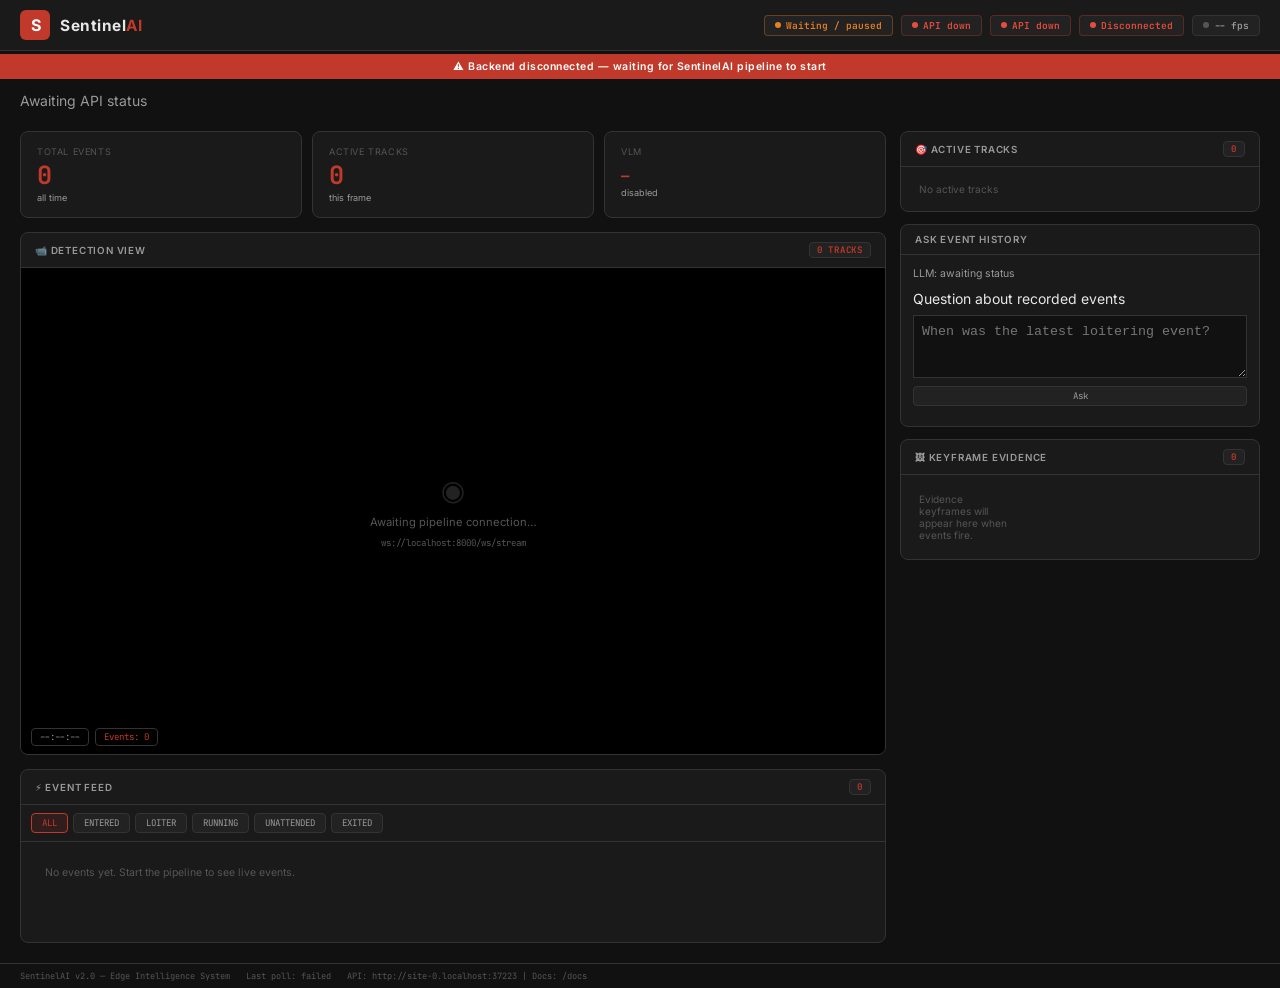
==== dashboard/index.html @ a68c654c "Prepare SentinelAI local AI demo and safe ESP32 diagnostics" ====
<!DOCTYPE html>
<html lang="en">
<head>
  <meta charset="UTF-8" />
  <meta name="viewport" content="width=device-width, initial-scale=1.0" />
  <title>SentinelAI</title>
  <link rel="preconnect" href="https://fonts.googleapis.com" />
  <link href="https://fonts.googleapis.com/css2?family=Inter:wght@300;400;500;600;700&family=JetBrains+Mono:wght@400;500&display=swap" rel="stylesheet" />
  <style>
    :root {
      --bg:       #111111;
      --bg2:      #1a1a1a;
      --bg3:      #222222;
      --bg4:      #2a2a2a;
      --border:   #333333;
      --red:      #c0392b;
      --red2:     #e74c3c;
      --green:    #27ae60;
      --orange:   #e67e22;
      --yellow:   #f39c12;
      --text:     #e8e8e8;
      --text2:    #999999;
      --text3:    #555555;
      --mono:     'JetBrains Mono', 'Courier New', monospace;
      --sans:     'Inter', system-ui, sans-serif;
    }
    *, *::before, *::after { box-sizing: border-box; margin: 0; padding: 0; }
    html, body { height: 100%; background: var(--bg); color: var(--text); font-family: var(--sans); font-size: 14px; }

    /* ── HEADER ── */
    header {
      background: var(--bg2);
      border-bottom: 1px solid var(--border);
      display: flex; align-items: center; gap: 16px;
      padding: 10px 20px;
      position: sticky; top: 0; z-index: 100;
    }
    .logo { display: flex; align-items: center; gap: 10px; }
    .logo-mark {
      width: 30px; height: 30px; border-radius: 6px;
      background: var(--red); display: flex; align-items: center; justify-content: center;
      font-size: 16px; font-weight: 700; color: #fff; letter-spacing: -1px;
    }
    .logo-text { font-weight: 700; font-size: 1.1rem; letter-spacing: 0.5px; }
    .logo-text span { color: var(--red); }
    .header-pills { display: flex; gap: 8px; margin-left: auto; }
    .pill {
      display: flex; align-items: center; gap: 5px;
      padding: 3px 10px; border-radius: 4px;
      font-size: 0.68rem; font-weight: 600; font-family: var(--mono);
      border: 1px solid var(--border); background: var(--bg3);
      color: var(--text2); transition: all 0.2s;
    }
    .pill .dot { width: 6px; height: 6px; border-radius: 50%; background: var(--text3); }
    .pill.ok   { border-color: #27ae6055; color: var(--green); }
    .pill.ok .dot { background: var(--green); box-shadow: 0 0 4px var(--green); animation: blink 2s infinite; }
    .pill.err  { border-color: #c0392b55; color: var(--red2); }
    .pill.err .dot { background: var(--red2); }
    .pill.warn { border-color: #e67e2255; color: var(--orange); }
    .pill.warn .dot { background: var(--orange); }
    @keyframes blink { 0%,100%{opacity:1} 50%{opacity:.3} }

    /* ── GRID ── */
    .grid {
      display: grid;
      grid-template-columns: 1fr 360px;
      grid-template-rows: auto 1fr;
      gap: 14px; padding: 14px 20px 20px;
      min-height: calc(100vh - 54px);
    }

    /* ── CARDS ── */
    .card {
      background: var(--bg2); border: 1px solid var(--border); border-radius: 8px; overflow: hidden;
    }
    .card-head {
      padding: 9px 14px; border-bottom: 1px solid var(--border);
      font-size: 0.7rem; font-weight: 600; text-transform: uppercase;
      letter-spacing: 0.8px; color: var(--text2);
      display: flex; align-items: center; gap: 8px;
    }
    .card-head .chip {
      margin-left: auto; background: var(--bg3); border: 1px solid var(--border);
      border-radius: 4px; padding: 1px 7px; font-size: 0.65rem;
      font-family: var(--mono); color: var(--red);
    }

    /* ── STATS ── */
    .stats { display: grid; grid-template-columns: repeat(3, 1fr); gap: 10px; }
    .stat {
      background: var(--bg2); border: 1px solid var(--border); border-radius: 8px;
      padding: 14px 16px;
    }
    .stat-label { font-size: 0.65rem; color: var(--text3); text-transform: uppercase; letter-spacing: 0.6px; margin-bottom: 6px; }
    .stat-val {
      font-size: 1.8rem; font-weight: 700; font-family: var(--mono);
      color: var(--red); line-height: 1;
    }
    .stat-sub { font-size: 0.65rem; color: var(--text2); margin-top: 4px; }

    /* ── FEED AREA (LEFT) ── */
    .feed-panel { grid-column: 1; grid-row: 1 / 3; display: flex; flex-direction: column; gap: 14px; }

    /* ── DETECTION CANVAS ── */
    .cam-card { flex-shrink: 0; }
    .cam-container {
      position: relative; background: #000; aspect-ratio: 16/9;
      display: flex; align-items: center; justify-content: center;
    }
    #overlay-canvas {
      position: absolute; inset: 0; width: 100%; height: 100%; pointer-events: none;
    }
    .cam-placeholder {
      display: flex; flex-direction: column; align-items: center; gap: 8px;
      color: var(--text3); font-size: 0.8rem;
    }
    .cam-placeholder .icon { font-size: 2rem; opacity: 0.4; }
    .cam-hud {
      position: absolute; bottom: 8px; left: 10px;
      display: flex; gap: 6px;
    }
    .hud-tag {
      background: rgba(0,0,0,0.75); border: 1px solid var(--border);
      border-radius: 4px; padding: 2px 8px;
      font-size: 0.65rem; font-family: var(--mono); color: var(--text2);
    }

    /* ── EVENT FEED ── */
    .event-panel { flex: 1; display: flex; flex-direction: column; min-height: 0; }
    .filter-bar {
      padding: 8px 10px; border-bottom: 1px solid var(--border);
      display: flex; gap: 5px; flex-wrap: wrap;
    }
    .fb { /* filter button */
      background: var(--bg3); border: 1px solid var(--border); border-radius: 4px;
      padding: 3px 10px; font-size: 0.65rem; font-family: var(--mono);
      color: var(--text2); cursor: pointer; transition: all 0.15s;
    }
    .fb:hover { border-color: var(--red); color: var(--text); }
    .fb.active { background: #c0392b22; border-color: var(--red); color: var(--red); }

    .event-list {
      flex: 1; overflow-y: auto; padding: 8px; display: flex; flex-direction: column; gap: 6px;
    }
    .event-list::-webkit-scrollbar { width: 4px; }
    .event-list::-webkit-scrollbar-thumb { background: var(--bg4); border-radius: 2px; }

    .ev {
      background: var(--bg3); border: 1px solid var(--border); border-radius: 6px;
      padding: 9px 12px;  cursor: default;
      transition: border-color .15s;
    }
    .ev:hover { border-color: #444; }
    @keyframes fadeIn { from{opacity:0;transform:translateY(-4px)} to{opacity:1;transform:none} }
    .ev-row1 { display: flex; align-items: center; gap: 8px; margin-bottom: 4px; }
    .ev-badge {
      font-size: 0.6rem; font-weight: 700; font-family: var(--mono);
      padding: 2px 7px; border-radius: 3px; white-space: nowrap; border: 1px solid transparent;
    }
    .b-PERSON_ENTERED  { background:#27ae6022; color:#2ecc71; border-color:#27ae6044; }
    .b-PERSON_EXITED   { background:#27ae6015; color:#2ecc71; border-color:#27ae6030; }
    .b-LOITERING       { background:#c0392b22; color:#e74c3c; border-color:#c0392b44; }
    .b-RUNNING         { background:#e67e2222; color:#f39c12; border-color:#e67e2244; }
    .b-UNATTENDED_OBJECT{background:#c0392b33; color:#e74c3c; border-color:#c0392b55; }
    .b-ZONE_CHANGED    { background:#f39c1222; color:#f39c12; border-color:#f39c1244; }
    .b-DEFAULT         { background:#33333333; color:#aaa; border-color:#444; }
    .ev-zone { font-size: 0.65rem; color: var(--text3); font-family: var(--mono); }
    .ev-time { margin-left: auto; font-size: 0.62rem; color: var(--text3); font-family: var(--mono); }
    .ev-desc { font-size: 0.72rem; color: var(--text2); line-height: 1.4; }
    .ev-vlm  { font-size: 0.62rem; font-family: var(--mono); margin-top: 3px; }
    .vlm-yes { color: var(--green); } .vlm-no { color: var(--red2); }
    .vlm-unk { color: var(--orange); } .vlm-pen { color: var(--text3); }

    /* ── RIGHT COLUMN ── */
    .right-col { grid-column: 2; display: flex; flex-direction: column; gap: 12px; }

    /* ── TRACKS ── */
    .track-list { padding: 6px 8px; max-height: 160px; overflow-y: auto; }
    .track-item {
      display: flex; align-items: center; gap: 8px;
      padding: 5px 6px; border-radius: 4px;
      font-size: 0.72rem; border: 1px solid transparent;
      transition: background .1s;
    }
    .track-item:hover { background: var(--bg3); }
    .track-dot { width: 7px; height: 7px; border-radius: 50%; flex-shrink: 0; }
    .tid { font-family: var(--mono); color: var(--red); font-size: 0.68rem; }
    .tclass { color: var(--text); }
    .tconf { font-size: 0.62rem; color: var(--text3); }
    .tzone { margin-left: auto; font-size: 0.62rem; color: var(--text3); font-family: var(--mono); }
    .no-tracks { padding: 10px; font-size: 0.72rem; color: var(--text3); }

    /* ── EVIDENCE ── */
    .ev-grid {
      display: grid; grid-template-columns: repeat(auto-fill, minmax(88px, 1fr));
      gap: 6px; padding: 8px; max-height: 180px; overflow-y: auto;
    }
    .ev-thumb {
      aspect-ratio: 16/9; border-radius: 5px; overflow: hidden;
      border: 1px solid var(--border); cursor: pointer; position: relative;
      transition: border-color .2s, transform .2s;
    }
    .ev-thumb:hover { border-color: var(--red); transform: scale(1.03); }
    .ev-thumb img { width: 100%; height: 100%; object-fit: cover; display: block; }
    .ev-thumb-label {
      position: absolute; bottom: 0; left: 0; right: 0;
      background: rgba(0,0,0,.8); font-size: 0.5rem; font-family: var(--mono);
      color: var(--text2); padding: 2px 4px; white-space: nowrap;
      overflow: hidden; text-overflow: ellipsis;
    }
    .no-evidence { padding: 10px; font-size: 0.72rem; color: var(--text3); }

    /* ── LIGHTBOX ── */
    .lightbox {
      display: none; position: fixed; inset: 0;
      background: rgba(0,0,0,.92); z-index: 1000;
      align-items: center; justify-content: center; flex-direction: column; gap: 10px;
    }
    .lightbox.open { display: flex; }
    .lightbox img { max-width: 90vw; max-height: 80vh; border-radius: 6px; border: 1px solid var(--border); }
    .lb-close { position: absolute; top: 16px; right: 20px; background: none; border: none; color: var(--text2); font-size: 1.5rem; cursor: pointer; }
    .lb-meta { font-size: 0.72rem; font-family: var(--mono); color: var(--text2); }

    /* ── FOOTER ── */
    footer {
      padding: 6px 20px; border-top: 1px solid var(--border);
      font-size: 0.62rem; color: var(--text3); font-family: var(--mono);
      display: flex; gap: 16px;
    }

    /* ── DISCONNECTED OVERLAY ── */
    .disconnected-banner {
      display: none; position: fixed; top: 54px; left: 0; right: 0; z-index: 50;
      background: #c0392b; color: #fff; text-align: center;
      padding: 6px; font-size: 0.75rem; font-weight: 600; letter-spacing: 0.5px;
    }
    .disconnected-banner.show { display: block; }

    @media (max-width: 900px) {
      .grid { grid-template-columns: 1fr; }
      .feed-panel, .right-col { grid-column: 1; }
    }
      #qa-answer { max-height:220px; overflow:auto; }
    #qa-sources { max-height:150px; overflow:auto; }
    .event-list { max-height:560px; overflow-y:auto; }
    #st-vlm-sub { overflow-wrap:anywhere; }
  </style>
</head>
<body>

<header>
  <div class="logo">
    <div class="logo-mark">S</div>
    <div class="logo-text">Sentinel<span>AI</span></div>
  </div>
  <div class="header-pills">
    <div class="pill" id="pill-cam"><div class="dot"></div>Camera</div>
    <div class="pill" id="pill-vlm"><div class="dot"></div>VLM</div>
    <div class="pill" id="pill-llm"><div class="dot"></div>LLM</div>
    <div class="pill" id="pill-ws"><div class="dot"></div>Stream</div>
    <div class="pill" id="pill-fps"><div class="dot"></div><span id="fps-val">--</span> fps</div>
  </div>
</header>
<div id="component-status" role="status" style="padding:8px 20px;color:var(--text2);white-space:pre-wrap">Awaiting status</div>
<div id="device-status" role="status" style="padding:8px 20px;color:var(--text2)">Awaiting API status</div>

<div class="disconnected-banner" id="dc-banner">⚠ Backend disconnected — waiting for SentinelAI pipeline to start</div>

<div class="grid">

  <!-- ── LEFT: feed panel ── -->
  <div class="feed-panel">

    <!-- Stats -->
    <div class="stats">
      <div class="stat">
        <div class="stat-label">Total Events</div>
        <div class="stat-val" id="st-total">0</div>
        <div class="stat-sub">all time</div>
      </div>
      <div class="stat">
        <div class="stat-label">Active Tracks</div>
        <div class="stat-val" id="st-tracks">0</div>
        <div class="stat-sub">this frame</div>
      </div>
      <div class="stat">
        <div class="stat-label">VLM</div>
        <div class="stat-val" id="st-vlm" style="font-size:1rem;padding-top:6px">—</div>
        <div class="stat-sub" id="st-vlm-sub">disabled</div>
      </div>
    </div>

    <!-- Detection overlay -->
    <div class="card cam-card">
      <div class="card-head">
        📹 Detection View
        <span class="chip" id="track-chip">0 tracks</span>
      </div>
      <div class="cam-container" id="cam-container">
        <img id="live-preview" alt="Latest annotated frame" style="position:absolute;inset:0;width:100%;height:100%;object-fit:contain" />
        <canvas id="overlay-canvas"></canvas>
        <div class="cam-placeholder" id="cam-placeholder">
          <div class="icon">◉</div>
          <div>Awaiting pipeline connection…</div>
          <div style="font-size:.65rem;font-family:var(--mono);color:var(--text3)">ws://localhost:8000/ws/stream</div>
        </div>
        <div class="cam-hud">
          <div class="hud-tag" id="hud-ts">--:--:--</div>
          <div class="hud-tag" id="hud-evt" style="color:var(--red)">Events: 0</div>
        </div>
      </div>
    </div>

    <!-- Event feed -->
    <div class="card event-panel">
      <div class="card-head">
        ⚡ Event Feed
        <span class="chip" id="ev-chip">0</span>
      </div>
      <div class="filter-bar" id="filter-bar">
        <button class="fb active" data-type="">ALL</button>
        <button class="fb" data-type="PERSON_ENTERED">ENTERED</button>
        <button class="fb" data-type="LOITERING">LOITER</button>
        <button class="fb" data-type="RUNNING">RUNNING</button>
        <button class="fb" data-type="UNATTENDED_OBJECT">UNATTENDED</button>
        <button class="fb" data-type="PERSON_EXITED">EXITED</button>
      </div>
      <div class="event-list" id="event-list">
        <div style="padding:16px;color:var(--text3);font-size:.75rem">No events yet. Start the pipeline to see live events.</div>
      </div>
    </div>

  </div><!-- /feed-panel -->

  <!-- ── RIGHT: tracks + evidence ── -->
  <div class="right-col">

    <!-- Active tracks -->
    <div class="card">
      <div class="card-head">
        🎯 Active Tracks
        <span class="chip" id="tracks-chip">0</span>
      </div>
      <div class="track-list" id="track-list">
        <div class="no-tracks">No active tracks</div>
      </div>
    </div>

    <div class="card">
      <div class="card-head">Ask event history</div>
      <div style="padding:12px">
        <div id="llm-detail" style="font-size:.75rem;color:var(--text2);overflow-wrap:anywhere">LLM: awaiting status</div>
        <form id="qa-form" style="display:grid;gap:8px;margin-top:10px">
          <label for="qa-question">Question about recorded events</label>
          <textarea id="qa-question" maxlength="2000" required rows="3" placeholder="When was the latest loitering event?" style="width:100%;background:var(--bg);color:var(--text);border:1px solid var(--border);padding:8px"></textarea>
          <button id="qa-submit" type="submit" class="fb">Ask</button>
        </form>
        <div id="qa-status" role="status" style="margin-top:8px;font-size:.75rem"></div>
        <div id="qa-answer" style="white-space:pre-wrap;overflow-wrap:anywhere;font-size:.8rem;line-height:1.6;margin-top:8px"></div>
        <ol id="qa-sources" style="padding-left:20px;font-size:.75rem;line-height:1.7"></ol>
      </div>
    </div>
    <!-- Evidence thumbnails -->
    <div class="card" style="flex:1">
      <div class="card-head">
        🖼 Keyframe Evidence
        <span class="chip" id="ev-count-chip">0</span>
      </div>
      <div class="ev-grid" id="ev-grid">
        <div class="no-evidence">Evidence keyframes will appear here when events fire.</div>
      </div>
    </div>

  </div><!-- /right-col -->

</div><!-- /grid -->

<footer>
  <span>SentinelAI v2.0 — Edge Intelligence System</span>
  <span id="footer-ts">Last poll: —</span>
  <span id="footer-api"></span>
</footer>

<!-- Lightbox -->
<div class="lightbox" id="lightbox">
  <button class="lb-close" onclick="closeLb()">✕</button>
  <img id="lb-img" src="" alt="Evidence" />
  <div class="lb-meta" id="lb-meta"></div>
</div>

<script>
// ── CONFIG ──
const API = location.origin + '/api';
const WS  = `${location.protocol === "https:" ? "wss" : "ws"}://${location.host}/ws/stream`;
const MAX_EVENTS   = 120;
const MAX_EVIDENCE = 24;

// ── STATE ──
let allEvents = [], evidenceItems = [], totalEvents = 0, activeFilter = '';
let ws, wsDelay = 1500;
let previewBusy = false, previewObjectURL = null, lastPreviewOK = 0;
document.getElementById('footer-api').textContent = 'API: ' + location.origin + ' | Docs: /docs';
function hidePreview(reason) {
  document.getElementById('live-preview').style.display = 'none';
  document.getElementById('cam-placeholder').style.display = 'flex';
  setPill('pill-cam','warn',reason);
}

// ── UTILS ──
function setPill(id, state, label) {
  const p = document.getElementById(id);
  if (!p) return;
  p.className = 'pill ' + state;
  const dot = p.querySelector('.dot');
  if (dot) dot.style.background = state==='ok' ? 'var(--green)' : state==='err' ? 'var(--red2)' : 'var(--orange)';
  const span = p.querySelector('span');
  if (span) { span.textContent = label; return; }
  p.innerHTML = `<div class="dot"></div>${label}`;
}

function fmtTime(iso) {
  try { return new Date(iso).toLocaleTimeString(); } catch { return '?'; }
}

function badgeClass(et) {
  const map = { PERSON_ENTERED:'b-PERSON_ENTERED', PERSON_EXITED:'b-PERSON_EXITED',
    LOITERING:'b-LOITERING', RUNNING:'b-RUNNING', UNATTENDED_OBJECT:'b-UNATTENDED_OBJECT',
    ZONE_CHANGED:'b-ZONE_CHANGED' };
  return map[et] || 'b-DEFAULT';
}

function renderVLM(ans, adapter, error, status) {
  if (error) return '<span class="vlm-unk">Visual check: ' + esc(status || 'error') + ' - ' + esc(error) + '</span>';
  if (!ans) return '<span class="vlm-pen">Visual check: ' + esc(status || 'not requested') + '</span>';
  return '<span class="vlm-unk">Presence hypothesis: ' + esc(ans) + ' (' + (adapter ? 'adapter' : 'base') + '); inconclusive, uncalibrated. Temporal event unchanged.</span>';
}

// ── WEBSOCKET ──
function connectWS() {
  setPill('pill-ws','warn','Connecting');
  ws = new WebSocket(WS);

  ws.onopen = () => {
    setPill('pill-ws','ok','Connected');
    wsDelay = 1500;
    document.getElementById('dc-banner').classList.remove('show');
    // Camera status follows API health.
  };

  ws.onmessage = e => {
    const msg = JSON.parse(e.data);
    if (msg.type === 'frame')      handleFrame(msg);
    else if (msg.type === 'vlm_result') handleVLMResult(msg);
  };

  ws.onclose = () => {
    setPill('pill-ws','err','Disconnected');
    document.getElementById('dc-banner').classList.add('show');
    hidePreview('Disconnected');
    setTimeout(connectWS, wsDelay);
    wsDelay = Math.min(wsDelay * 1.5, 15000);
  };
  ws.onerror = () => ws.close();
}

// ── FRAME HANDLER ──
function handleFrame(msg) {
  const { tracks, events, fps, timestamp } = msg;
  document.getElementById('fps-val').textContent = fps.toFixed(1);
  setPill('pill-fps','ok','');
  document.getElementById('fps-val').textContent = fps.toFixed(1);

  const ts = fmtTime(timestamp);
  document.getElementById('hud-ts').textContent = ts;
  document.getElementById('st-tracks').textContent = tracks.length;
  document.getElementById('track-chip').textContent = tracks.length + ' tracks';
  document.getElementById('tracks-chip').textContent = tracks.length;

  // Preview is annotated on the host using actual source dimensions.
  renderTracks(tracks);

  if (events.length > 0) {
    totalEvents += events.length;
    document.getElementById('hud-evt').textContent = 'Events: ' + totalEvents;
    document.getElementById('st-total').textContent = totalEvents;
    loadInitial();
  }
}

function handleVLMResult(msg) {
  document.querySelectorAll('[data-evid="' + msg.event_id + '"]').forEach(el => {
    const vlmEl = el.querySelector('.ev-vlm');
    if (vlmEl) vlmEl.innerHTML = renderVLM(msg.vlm_answer, msg.adapter_loaded);
  });
}

// ── EVENT FEED ──
function pushEvent(ev, timestamp) {
  allEvents.unshift({ ...ev, timestamp });
  if (allEvents.length > MAX_EVENTS) allEvents.pop();
  renderEvents();
  document.getElementById('ev-chip').textContent = allEvents.length;
  if (ev.evidence_path) pushEvidence(ev.evidence_path, ev.event_type, timestamp);
}

function esc(value) { const el = document.createElement('span'); el.textContent = String(value ?? ""); return el.innerHTML; }

function renderEvents() {
  const list = document.getElementById('event-list');
  const items = activeFilter ? allEvents.filter(e => e.event_type === activeFilter) : allEvents;
  if (items.length === 0) {
    list.innerHTML = '<div style="padding:16px;color:var(--text3);font-size:.75rem">No events match this filter.</div>';
    return;
  }
  list.innerHTML = items.slice(0, 60).map(ev => {
    const ts = fmtTime(ev.timestamp);
    return `<div class="ev" data-evid="${ev.id||''}">
      <div class="ev-row1">
        <span class="ev-badge ${badgeClass(ev.event_type)}">${ev.event_type.replace(/_/g,' ')}</span>
        ${ev.zone ? `<span class="ev-zone">◉ ${esc(ev.zone)}</span>` : ''}
        <span class="ev-time">${ts}</span>
      </div>
      <div class="ev-desc">Track #${ev.track_id} | ${esc(ev.description)}</div>
      <div class="ev-vlm">${renderVLM(ev.vlm_answer, ev.vlm_adapter, ev.vlm_error, ev.vlm_status)}</div>
      ${ev.evidence_path ? '<button class="fb verify-event" data-id="' + ev.id + '">Check saved keyframe</button>' : ''}
      ${ev.vlm_prompt ? '<details style="font-size:.7rem;color:var(--text2)"><summary>Visual model details</summary><div>' + esc(ev.vlm_model_id) + '<br>Prompt: ' + esc(ev.vlm_prompt) + '<br>Output: ' + esc(ev.vlm_raw_text || '') + '<br>Updated: ' + esc(ev.vlm_checked_at) + '</div></details>' : ''}
    </div>`;
  }).join('');
}

// Filter buttons
document.getElementById('filter-bar').addEventListener('click', e => {
  const btn = e.target.closest('.fb');
  if (!btn) return;
  document.querySelectorAll('.fb').forEach(b => b.classList.remove('active'));
  btn.classList.add('active');
  activeFilter = btn.dataset.type;
  renderEvents();
});

// ── TRACKS ──
function renderTracks(tracks) {
  const el = document.getElementById('track-list');
  if (!tracks || tracks.length === 0) {
    el.innerHTML = '<div class="no-tracks">No active tracks</div>';
    return;
  }
  el.innerHTML = tracks.map(t => `
    <div class="track-item">
      <div class="track-dot" style="background:var(--red)"></div>
      <span class="tid">#${t.track_id}</span>
      <span class="tclass">${t.class_name}</span>
      <span class="tconf">${(t.confidence*100).toFixed(0)}%</span>
      <span class="tzone">${t.zone||'–'}</span>
    </div>`).join('');
}

// ── OVERLAY CANVAS ──
const overlayCanvas = document.getElementById('overlay-canvas');
const octx = overlayCanvas.getContext('2d');

function drawOverlay(tracks) {
  const cont = document.getElementById('cam-container');
  const W = cont.clientWidth, H = cont.clientHeight;
  overlayCanvas.width = W; overlayCanvas.height = H;
  octx.clearRect(0, 0, W, H);

  if (!tracks || tracks.length === 0) return;

  // Scale from assumed 1280×720 source
  const sx = W / 1280, sy = H / 720;

  tracks.forEach(t => {
    const [x1, y1, x2, y2] = t.box || [0,0,0,0];
    const col = '#c0392b';
    octx.strokeStyle = col;
    octx.lineWidth = 1.5;
    octx.strokeRect(x1*sx, y1*sy, (x2-x1)*sx, (y2-y1)*sy);
    const label = `${t.class_name} #${t.track_id}`;
    octx.font = '11px JetBrains Mono, monospace';
    const tw = octx.measureText(label).width;
    octx.fillStyle = 'rgba(192,57,43,0.85)';
    octx.fillRect(x1*sx, y1*sy - 17, tw + 8, 17);
    octx.fillStyle = '#fff';
    octx.fillText(label, x1*sx + 4, y1*sy - 3);
  });
}

// ── EVIDENCE ──
function pushEvidence(path, evType, ts) {
  evidenceItems.unshift({ path, evType, ts });
  if (evidenceItems.length > MAX_EVIDENCE) evidenceItems.pop();
  renderEvidence();
}

function renderEvidence() {
  const grid = document.getElementById('ev-grid');
  document.getElementById('ev-count-chip').textContent = evidenceItems.length;
  if (evidenceItems.length === 0) {
    grid.innerHTML = '<div class="no-evidence">Evidence keyframes will appear here when events fire.</div>';
    return;
  }
  grid.innerHTML = evidenceItems.map(item => {
    const fname = item.path.split(/[\\/]/).pop();
    const url = `/evidence/${fname}`;
    const ts = fmtTime(item.ts);
    return `<div class="ev-thumb" onclick="openLb('${url}','${item.evType} @ ${ts}')">
      <img src="${url}" alt="" onerror="this.parentElement.style.display='none'" />
      <div class="ev-thumb-label">${item.evType.replace(/_/g,' ')}</div>
    </div>`;
  }).join('');
}

// Lightbox
function openLb(url, meta) {
  document.getElementById('lb-img').src = url;
  document.getElementById('lb-meta').textContent = meta;
  document.getElementById('lightbox').classList.add('open');
}
function closeLb() { document.getElementById('lightbox').classList.remove('open'); }
document.getElementById('lightbox').addEventListener('click', e => {
  if (e.target === e.currentTarget) closeLb();
});

// ── HEALTH POLLING ──
async function pollHealth() {
  try {
    const r = await fetch(`${API}/health`);
    if (!r.ok) throw new Error('non-200');
    const d = await r.json();
    if (!d.frames_arriving) hidePreview(d.preview_status === 'stale' ? 'Paused / stale' : d.camera_status || 'Waiting for frames');
    document.getElementById('fps-val').textContent = Number(d.fps || 0).toFixed(1);
    document.getElementById('st-tracks').textContent = d.track_count || 0;
    document.getElementById('device-status').textContent = 'Pipeline: ' + (d.pipeline_status || 'API only') + ' | YOLO: ' + (d.model_loaded ? 'loaded' : 'off') + ' | ESP32: ' + (d.esp32_status || 'disabled') + (d.esp32_port ? ' (' + d.esp32_port + ')' : '');
    const models = d.models || {};
    const vm = models.vlm || {state:'disabled'}, lm = models.llm || {state:'disabled'};
    const tone = state => state === 'ready' ? 'ok' : state === 'error' ? 'err' : 'warn';
    setPill('pill-vlm', tone(vm.state), 'VLM: ' + vm.state);
    setPill('pill-llm', tone(lm.state), 'LLM: ' + lm.state);
    document.getElementById('st-vlm').textContent = vm.state;
    document.getElementById('st-vlm-sub').textContent = vm.error || vm.adapter_warning || (vm.adapter_loaded ? 'adapter loaded; experimental' : vm.model_id || 'disabled') + ' | completed: ' + (vm.inference_count || 0);
    document.getElementById('llm-detail').textContent = 'LLM: ' + lm.state + ' | ' + (lm.model_id || 'not configured') + (lm.error ? ' | ' + lm.error : '') + (lm.busy ? ' | generating' : '') + ' | completed: ' + (lm.inference_count || 0);
    document.getElementById('component-status').textContent = 'Camera: ' + d.camera_status + ' | YOLO: ' + d.yolo_status + ' | Tracker: ' + d.tracker_status + ' | Events: ' + d.event_engine_status + ' | SQLite: ' + d.database_status + (d.last_error ? ' | Error: ' + d.last_error : '');
    document.getElementById('device-status').textContent = 'Source: ' + (d.source_kind || 'API/history only') + ' ' + (d.source || '') + ' | ESP32 DevKit telemetry: ' + (d.esp32_status || 'disabled') + (d.esp32_port ? ' (' + d.esp32_port + ')' : '') + ' | ESP32 camera frames: ' + (d.esp32_camera_verified ? 'verified' : 'not verified');
    if (d.event_count !== undefined)
      document.getElementById('st-total').textContent = d.event_count;
    document.getElementById('footer-ts').textContent = 'Last poll: ' + new Date().toLocaleTimeString();
  } catch {
    hidePreview('API unavailable');
    setPill('pill-vlm','err','API down');
    setPill('pill-llm','err','API down');
    document.getElementById('footer-ts').textContent = 'Last poll: failed';
  }
}

async function loadInitial() {
  try {
    const r = await fetch(`${API}/events?limit=30`);
    if (!r.ok) throw new Error("Events API: " + r.status);
    const data = await r.json();
    allEvents = [];
    evidenceItems = [];
    data.events.forEach(ev => {
      allEvents.push(ev);
      if (ev.evidence_path) pushEvidence(ev.evidence_path, ev.event_type, ev.timestamp);
    });
    totalEvents = data.events.length;
    document.getElementById('st-total').textContent = totalEvents;
    document.getElementById('ev-chip').textContent = allEvents.length;
    renderEvents();
  } catch (error) { document.getElementById("footer-ts").textContent = error.message; }

  try {
    const r = await fetch(`${API}/stats`);
    if (r.ok) {
      const d = await r.json();
      document.getElementById('st-total').textContent = d.total || 0;
    }
  } catch {}
}

// ── INIT ──
document.getElementById('qa-form').addEventListener('submit', async event => {
  event.preventDefault();
  const button = document.getElementById('qa-submit'), status = document.getElementById('qa-status');
  button.disabled = true; status.textContent = 'Retrieving evidence and generating locally...';
  document.getElementById('qa-answer').textContent = '';
  document.getElementById('qa-sources').replaceChildren();
  const controller = new AbortController(), timer = setTimeout(() => controller.abort(), 60000);
  try {
    const response = await fetch(API + '/llm/query', {method:'POST',headers:{'Content-Type':'application/json'},
      body:JSON.stringify({question:document.getElementById('qa-question').value,limit:20}),signal:controller.signal});
    const data = await response.json();
    if (!response.ok) throw new Error(typeof data.detail === 'string' ? data.detail : 'Question failed: HTTP ' + response.status);
    status.textContent = 'LLM: ' + data.llm_status + ' | ' + data.generation_status + ' | Answer: recorded facts' + (data.notice ? ' | ' + data.notice : '') + (data.error ? ' | ' + data.error : '');
    document.getElementById('qa-answer').textContent = data.answer;
    for (const source of data.sources || []) {
      const li = document.createElement('li'), link = document.createElement('a');
      link.textContent = 'Event #' + source.id + ': ' + source.event_type + ' - ' + source.timestamp;
      link.href = API + '/events/' + source.id; link.target = '_blank'; link.rel = 'noopener'; link.style.color = 'var(--text)';li.append(link);
      if (source.evidence_url) {
        const image = document.createElement('a');image.textContent = ' | Evidence';image.href = source.evidence_url;
        image.target = '_blank';image.rel = 'noopener';image.style.color = 'var(--red2)';li.append(image);
      }
      document.getElementById('qa-sources').append(li);
    }
  } catch (error) {status.textContent = error.name === 'AbortError' ? 'Local question timed out. Perception continues.' : error.message;}
  finally {clearTimeout(timer);button.disabled = false;pollHealth();}
});
document.getElementById('event-list').addEventListener('click', async event => {
  const button = event.target.closest('.verify-event');if (!button) return;
  button.disabled = true;
  try {
    const response = await fetch(API + '/events/' + button.dataset.id + '/verify',{method:'POST'});
    const data = await response.json();if (!response.ok) throw new Error(data.detail || 'Verification request failed');
    button.textContent = data.verification_status;loadInitial();
  } catch (error) {button.textContent = error.message;button.disabled = false;}
});
async function refreshPreview() {
  if (previewBusy) return;
  previewBusy = true;
  const controller = new AbortController(), timer = setTimeout(() => controller.abort(), 4000);
  try {
    const response = await fetch(API + '/frame.jpg?t=' + Date.now(), {cache:'no-store',signal:controller.signal});
    if (!response.ok) throw new Error('Preview unavailable: HTTP ' + response.status);
    const blob = await response.blob();
    const nextURL = URL.createObjectURL(blob), img = document.getElementById('live-preview');
    try {
      await new Promise((resolve,reject) => { img.onload = resolve;img.onerror = reject;img.src = nextURL; });
    } catch (error) { URL.revokeObjectURL(nextURL);throw error; }
    if (previewObjectURL) URL.revokeObjectURL(previewObjectURL);
    previewObjectURL = nextURL;lastPreviewOK = Date.now();
    img.style.display = 'block';document.getElementById('cam-placeholder').style.display = 'none';
    setPill('pill-cam','ok','Frames arriving');
  } catch { hidePreview('Waiting / paused'); }
  finally { clearTimeout(timer);previewBusy = false; }
}
setInterval(refreshPreview, 500);
setInterval(() => { if (Date.now() - lastPreviewOK > 5000) hidePreview('Paused / stale'); }, 1000);
refreshPreview();
connectWS();
pollHealth();
loadInitial();
setInterval(pollHealth, 3000);
setInterval(loadInitial, 3000);
</script>
</body>
</html>
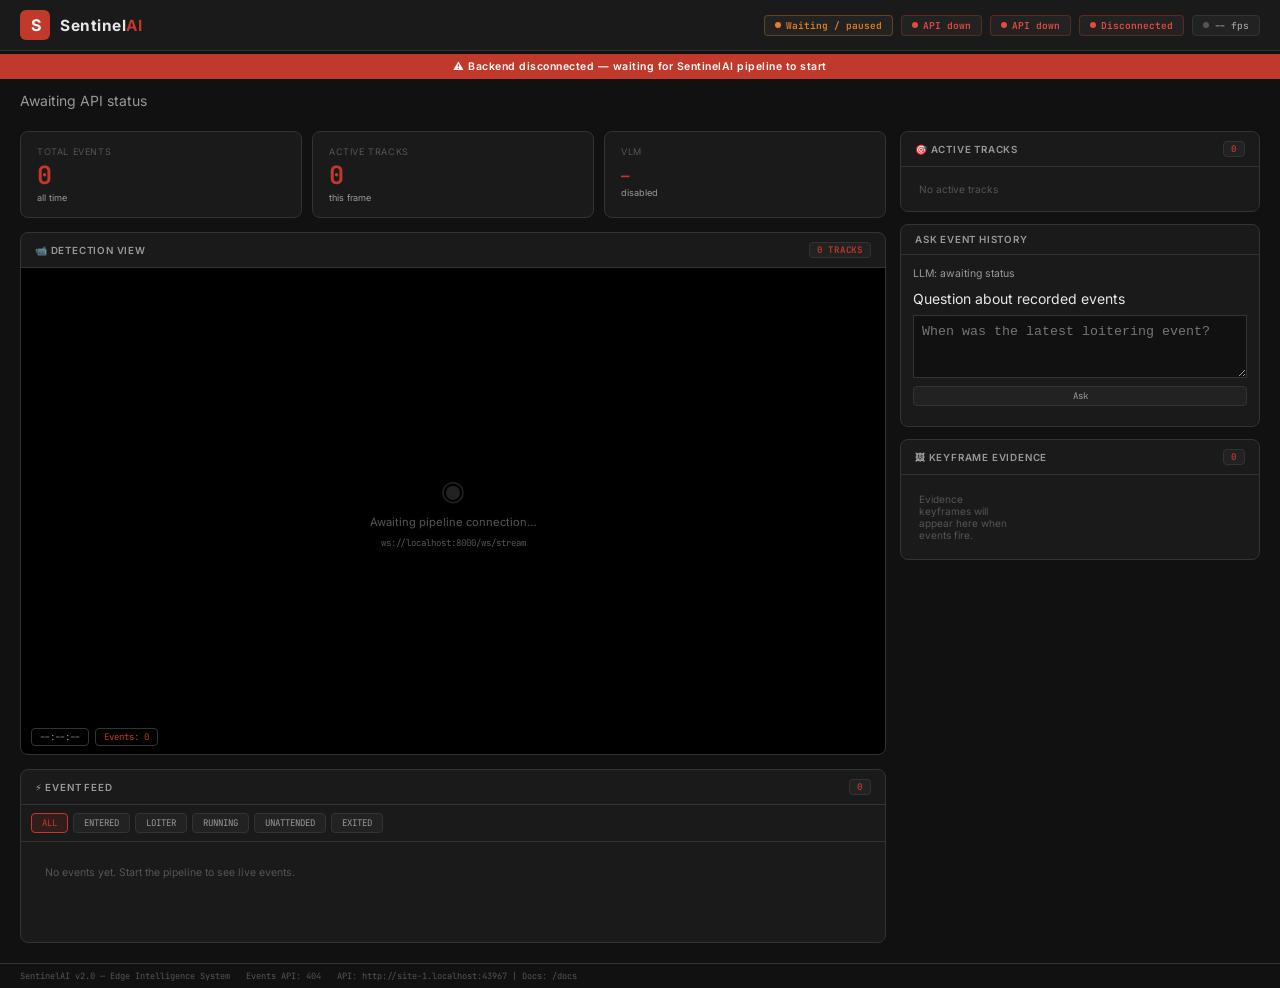
==== commit b08191bc: "Improve SentinelAI pipeline and finalize webcam demo" ====
--- a/dashboard/index.html
+++ b/dashboard/index.html
@@ -521,7 +521,8 @@
         <span class="ev-time">${ts}</span>
       </div>
       <div class="ev-desc">Track #${ev.track_id} | ${esc(ev.description)}</div>
-      <div class="ev-vlm">${renderVLM(ev.vlm_answer, ev.vlm_adapter, ev.vlm_error, ev.vlm_status)}</div>
+      ${ev.source_metadata ? '<div class="ev-vlm">Source: ' + esc(ev.source_metadata.source_label || ev.source_metadata.source_kind) + ' | received: ' + esc(ev.source_metadata.received_at || '') + '</div>' : ''}
+      <div class="ev-vlm">${ev.vlm_task === '<DETAILED_CAPTION>' && !ev.vlm_error ? 'Visual observation (unverified): ' + esc(ev.vlm_raw_text || 'No readable observation') : renderVLM(ev.vlm_answer, ev.vlm_adapter, ev.vlm_error, ev.vlm_status)}</div>
       ${ev.evidence_path ? '<button class="fb verify-event" data-id="' + ev.id + '">Check saved keyframe</button>' : ''}
       ${ev.vlm_prompt ? '<details style="font-size:.7rem;color:var(--text2)"><summary>Visual model details</summary><div>' + esc(ev.vlm_model_id) + '<br>Prompt: ' + esc(ev.vlm_prompt) + '<br>Output: ' + esc(ev.vlm_raw_text || '') + '<br>Updated: ' + esc(ev.vlm_checked_at) + '</div></details>' : ''}
     </div>`;
@@ -641,7 +642,9 @@
     document.getElementById('st-vlm-sub').textContent = vm.error || vm.adapter_warning || (vm.adapter_loaded ? 'adapter loaded; experimental' : vm.model_id || 'disabled') + ' | completed: ' + (vm.inference_count || 0);
     document.getElementById('llm-detail').textContent = 'LLM: ' + lm.state + ' | ' + (lm.model_id || 'not configured') + (lm.error ? ' | ' + lm.error : '') + (lm.busy ? ' | generating' : '') + ' | completed: ' + (lm.inference_count || 0);
     document.getElementById('component-status').textContent = 'Camera: ' + d.camera_status + ' | YOLO: ' + d.yolo_status + ' | Tracker: ' + d.tracker_status + ' | Events: ' + d.event_engine_status + ' | SQLite: ' + d.database_status + (d.last_error ? ' | Error: ' + d.last_error : '');
-    document.getElementById('device-status').textContent = 'Source: ' + (d.source_kind || 'API/history only') + ' ' + (d.source || '') + ' | ESP32 DevKit telemetry: ' + (d.esp32_status || 'disabled') + (d.esp32_port ? ' (' + d.esp32_port + ')' : '') + ' | ESP32 camera frames: ' + (d.esp32_camera_verified ? 'verified' : 'not verified');
+    document.getElementById('device-status').textContent = 'Source: ' + (d.source_label || d.source_kind || 'API/history only') + ' ' + (d.source || '') + ' | ESP32 DevKit telemetry: ' + (d.esp32_status || 'disabled') + (d.esp32_port ? ' (' + d.esp32_port + ')' : '') + ' | ESP32 camera frames: ' + (d.esp32_camera_verified ? 'verified' : 'not verified');
+    const ct = d.camera_transport;
+    if (ct) document.getElementById('device-status').textContent += ' | Transport: ' + ct.state + ' | RX FPS: ' + Number(ct.observed_transport_fps || 0).toFixed(2) + ' | Dropped: ' + ct.dropped_frames + ' | Frame age: ' + (ct.frame_age_s == null ? 'none' : Number(ct.frame_age_s).toFixed(1) + 's') + ' | Decoded FPS: ' + Number(ct.observed_decoded_fps || 0).toFixed(2) + ' | Evidence: ' + (ct.evidence_source || 'not tested') + ' | Last frame: ' + (ct.last_frame_at || 'none') + (ct.last_error ? ' | ' + ct.last_error : '');
     if (d.event_count !== undefined)
       document.getElementById('st-total').textContent = d.event_count;
     document.getElementById('footer-ts').textContent = 'Last poll: ' + new Date().toLocaleTimeString();
@@ -745,4 +748,4 @@
 setInterval(loadInitial, 3000);
 </script>
 </body>
-</html>+</html>
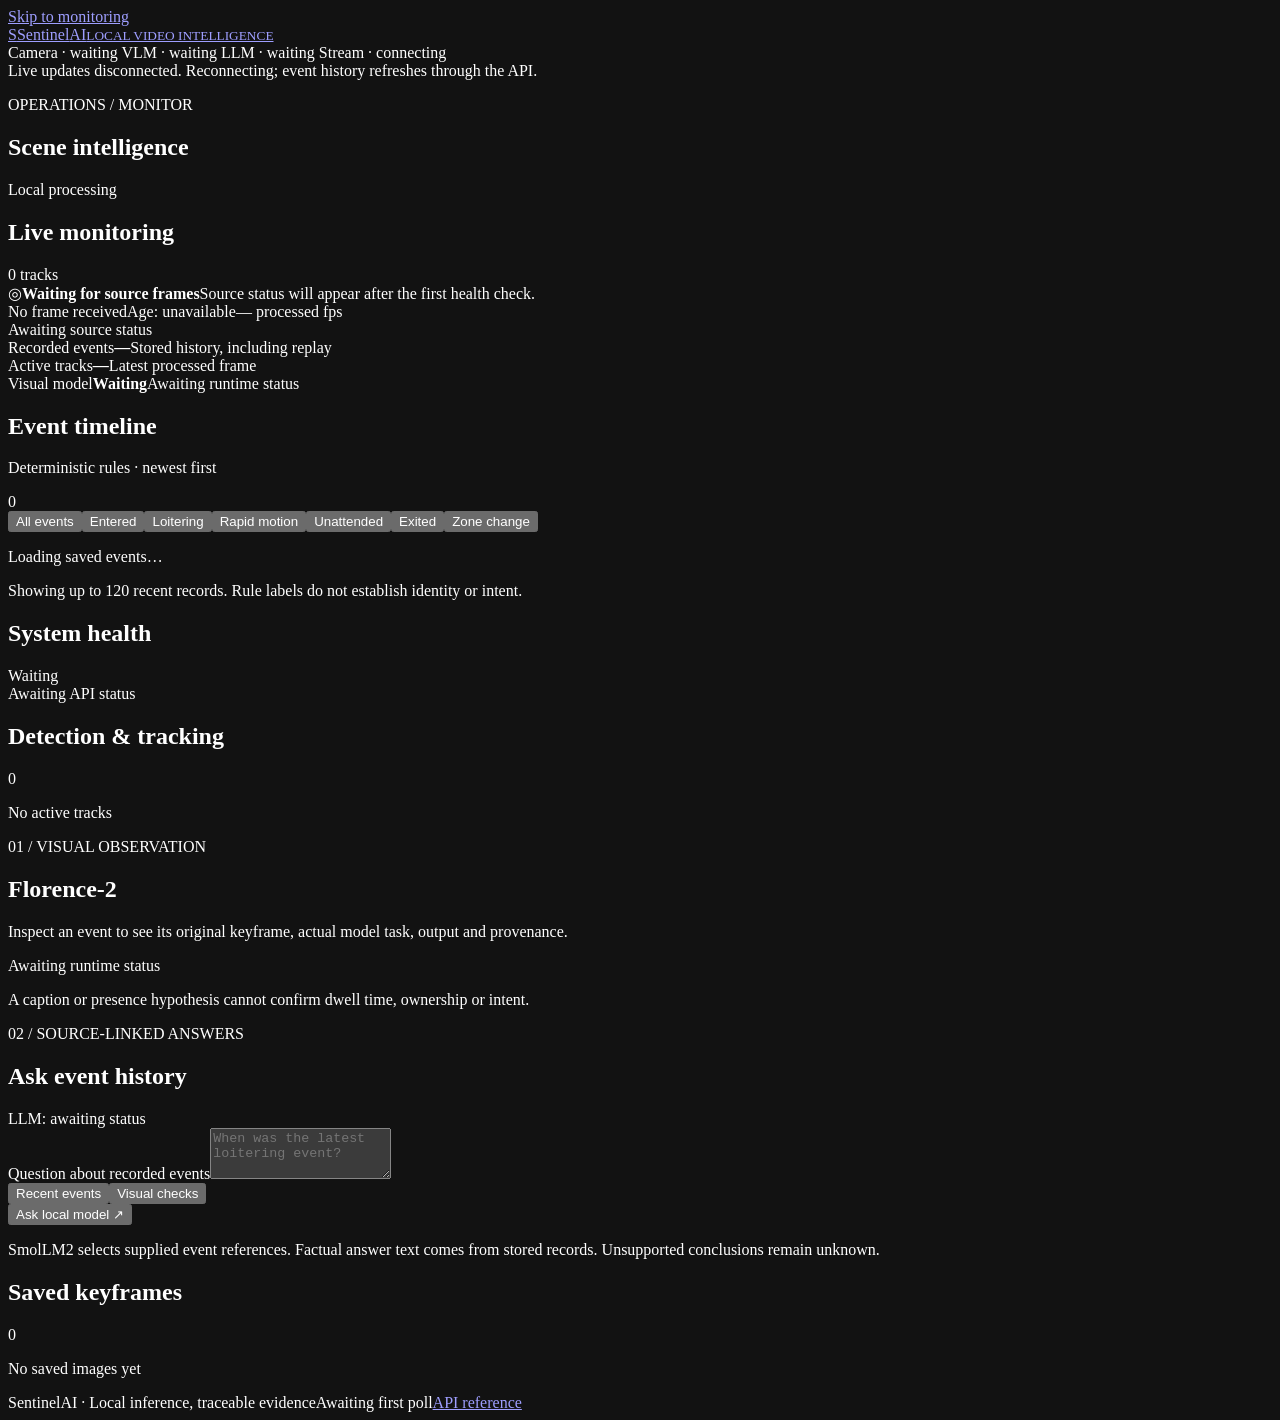
==== commit 13da490b: "feat: polish SentinelAI for GitHub release" ====
--- a/dashboard/index.html
+++ b/dashboard/index.html
@@ -1,751 +1,65 @@
-<!DOCTYPE html>
+﻿<!DOCTYPE html>
 <html lang="en">
 <head>
-  <meta charset="UTF-8" />
-  <meta name="viewport" content="width=device-width, initial-scale=1.0" />
-  <title>SentinelAI</title>
-  <link rel="preconnect" href="https://fonts.googleapis.com" />
-  <link href="https://fonts.googleapis.com/css2?family=Inter:wght@300;400;500;600;700&family=JetBrains+Mono:wght@400;500&display=swap" rel="stylesheet" />
-  <style>
-    :root {
-      --bg:       #111111;
-      --bg2:      #1a1a1a;
-      --bg3:      #222222;
-      --bg4:      #2a2a2a;
-      --border:   #333333;
-      --red:      #c0392b;
-      --red2:     #e74c3c;
-      --green:    #27ae60;
-      --orange:   #e67e22;
-      --yellow:   #f39c12;
-      --text:     #e8e8e8;
-      --text2:    #999999;
-      --text3:    #555555;
-      --mono:     'JetBrains Mono', 'Courier New', monospace;
-      --sans:     'Inter', system-ui, sans-serif;
-    }
-    *, *::before, *::after { box-sizing: border-box; margin: 0; padding: 0; }
-    html, body { height: 100%; background: var(--bg); color: var(--text); font-family: var(--sans); font-size: 14px; }
-
-    /* ── HEADER ── */
-    header {
-      background: var(--bg2);
-      border-bottom: 1px solid var(--border);
-      display: flex; align-items: center; gap: 16px;
-      padding: 10px 20px;
-      position: sticky; top: 0; z-index: 100;
-    }
-    .logo { display: flex; align-items: center; gap: 10px; }
-    .logo-mark {
-      width: 30px; height: 30px; border-radius: 6px;
-      background: var(--red); display: flex; align-items: center; justify-content: center;
-      font-size: 16px; font-weight: 700; color: #fff; letter-spacing: -1px;
-    }
-    .logo-text { font-weight: 700; font-size: 1.1rem; letter-spacing: 0.5px; }
-    .logo-text span { color: var(--red); }
-    .header-pills { display: flex; gap: 8px; margin-left: auto; }
-    .pill {
-      display: flex; align-items: center; gap: 5px;
-      padding: 3px 10px; border-radius: 4px;
-      font-size: 0.68rem; font-weight: 600; font-family: var(--mono);
-      border: 1px solid var(--border); background: var(--bg3);
-      color: var(--text2); transition: all 0.2s;
-    }
-    .pill .dot { width: 6px; height: 6px; border-radius: 50%; background: var(--text3); }
-    .pill.ok   { border-color: #27ae6055; color: var(--green); }
-    .pill.ok .dot { background: var(--green); box-shadow: 0 0 4px var(--green); animation: blink 2s infinite; }
-    .pill.err  { border-color: #c0392b55; color: var(--red2); }
-    .pill.err .dot { background: var(--red2); }
-    .pill.warn { border-color: #e67e2255; color: var(--orange); }
-    .pill.warn .dot { background: var(--orange); }
-    @keyframes blink { 0%,100%{opacity:1} 50%{opacity:.3} }
-
-    /* ── GRID ── */
-    .grid {
-      display: grid;
-      grid-template-columns: 1fr 360px;
-      grid-template-rows: auto 1fr;
-      gap: 14px; padding: 14px 20px 20px;
-      min-height: calc(100vh - 54px);
-    }
-
-    /* ── CARDS ── */
-    .card {
-      background: var(--bg2); border: 1px solid var(--border); border-radius: 8px; overflow: hidden;
-    }
-    .card-head {
-      padding: 9px 14px; border-bottom: 1px solid var(--border);
-      font-size: 0.7rem; font-weight: 600; text-transform: uppercase;
-      letter-spacing: 0.8px; color: var(--text2);
-      display: flex; align-items: center; gap: 8px;
-    }
-    .card-head .chip {
-      margin-left: auto; background: var(--bg3); border: 1px solid var(--border);
-      border-radius: 4px; padding: 1px 7px; font-size: 0.65rem;
-      font-family: var(--mono); color: var(--red);
-    }
-
-    /* ── STATS ── */
-    .stats { display: grid; grid-template-columns: repeat(3, 1fr); gap: 10px; }
-    .stat {
-      background: var(--bg2); border: 1px solid var(--border); border-radius: 8px;
-      padding: 14px 16px;
-    }
-    .stat-label { font-size: 0.65rem; color: var(--text3); text-transform: uppercase; letter-spacing: 0.6px; margin-bottom: 6px; }
-    .stat-val {
-      font-size: 1.8rem; font-weight: 700; font-family: var(--mono);
-      color: var(--red); line-height: 1;
-    }
-    .stat-sub { font-size: 0.65rem; color: var(--text2); margin-top: 4px; }
-
-    /* ── FEED AREA (LEFT) ── */
-    .feed-panel { grid-column: 1; grid-row: 1 / 3; display: flex; flex-direction: column; gap: 14px; }
-
-    /* ── DETECTION CANVAS ── */
-    .cam-card { flex-shrink: 0; }
-    .cam-container {
-      position: relative; background: #000; aspect-ratio: 16/9;
-      display: flex; align-items: center; justify-content: center;
-    }
-    #overlay-canvas {
-      position: absolute; inset: 0; width: 100%; height: 100%; pointer-events: none;
-    }
-    .cam-placeholder {
-      display: flex; flex-direction: column; align-items: center; gap: 8px;
-      color: var(--text3); font-size: 0.8rem;
-    }
-    .cam-placeholder .icon { font-size: 2rem; opacity: 0.4; }
-    .cam-hud {
-      position: absolute; bottom: 8px; left: 10px;
-      display: flex; gap: 6px;
-    }
-    .hud-tag {
-      background: rgba(0,0,0,0.75); border: 1px solid var(--border);
-      border-radius: 4px; padding: 2px 8px;
-      font-size: 0.65rem; font-family: var(--mono); color: var(--text2);
-    }
-
-    /* ── EVENT FEED ── */
-    .event-panel { flex: 1; display: flex; flex-direction: column; min-height: 0; }
-    .filter-bar {
-      padding: 8px 10px; border-bottom: 1px solid var(--border);
-      display: flex; gap: 5px; flex-wrap: wrap;
-    }
-    .fb { /* filter button */
-      background: var(--bg3); border: 1px solid var(--border); border-radius: 4px;
-      padding: 3px 10px; font-size: 0.65rem; font-family: var(--mono);
-      color: var(--text2); cursor: pointer; transition: all 0.15s;
-    }
-    .fb:hover { border-color: var(--red); color: var(--text); }
-    .fb.active { background: #c0392b22; border-color: var(--red); color: var(--red); }
-
-    .event-list {
-      flex: 1; overflow-y: auto; padding: 8px; display: flex; flex-direction: column; gap: 6px;
-    }
-    .event-list::-webkit-scrollbar { width: 4px; }
-    .event-list::-webkit-scrollbar-thumb { background: var(--bg4); border-radius: 2px; }
-
-    .ev {
-      background: var(--bg3); border: 1px solid var(--border); border-radius: 6px;
-      padding: 9px 12px;  cursor: default;
-      transition: border-color .15s;
-    }
-    .ev:hover { border-color: #444; }
-    @keyframes fadeIn { from{opacity:0;transform:translateY(-4px)} to{opacity:1;transform:none} }
-    .ev-row1 { display: flex; align-items: center; gap: 8px; margin-bottom: 4px; }
-    .ev-badge {
-      font-size: 0.6rem; font-weight: 700; font-family: var(--mono);
-      padding: 2px 7px; border-radius: 3px; white-space: nowrap; border: 1px solid transparent;
-    }
-    .b-PERSON_ENTERED  { background:#27ae6022; color:#2ecc71; border-color:#27ae6044; }
-    .b-PERSON_EXITED   { background:#27ae6015; color:#2ecc71; border-color:#27ae6030; }
-    .b-LOITERING       { background:#c0392b22; color:#e74c3c; border-color:#c0392b44; }
-    .b-RUNNING         { background:#e67e2222; color:#f39c12; border-color:#e67e2244; }
-    .b-UNATTENDED_OBJECT{background:#c0392b33; color:#e74c3c; border-color:#c0392b55; }
-    .b-ZONE_CHANGED    { background:#f39c1222; color:#f39c12; border-color:#f39c1244; }
-    .b-DEFAULT         { background:#33333333; color:#aaa; border-color:#444; }
-    .ev-zone { font-size: 0.65rem; color: var(--text3); font-family: var(--mono); }
-    .ev-time { margin-left: auto; font-size: 0.62rem; color: var(--text3); font-family: var(--mono); }
-    .ev-desc { font-size: 0.72rem; color: var(--text2); line-height: 1.4; }
-    .ev-vlm  { font-size: 0.62rem; font-family: var(--mono); margin-top: 3px; }
-    .vlm-yes { color: var(--green); } .vlm-no { color: var(--red2); }
-    .vlm-unk { color: var(--orange); } .vlm-pen { color: var(--text3); }
-
-    /* ── RIGHT COLUMN ── */
-    .right-col { grid-column: 2; display: flex; flex-direction: column; gap: 12px; }
-
-    /* ── TRACKS ── */
-    .track-list { padding: 6px 8px; max-height: 160px; overflow-y: auto; }
-    .track-item {
-      display: flex; align-items: center; gap: 8px;
-      padding: 5px 6px; border-radius: 4px;
-      font-size: 0.72rem; border: 1px solid transparent;
-      transition: background .1s;
-    }
-    .track-item:hover { background: var(--bg3); }
-    .track-dot { width: 7px; height: 7px; border-radius: 50%; flex-shrink: 0; }
-    .tid { font-family: var(--mono); color: var(--red); font-size: 0.68rem; }
-    .tclass { color: var(--text); }
-    .tconf { font-size: 0.62rem; color: var(--text3); }
-    .tzone { margin-left: auto; font-size: 0.62rem; color: var(--text3); font-family: var(--mono); }
-    .no-tracks { padding: 10px; font-size: 0.72rem; color: var(--text3); }
-
-    /* ── EVIDENCE ── */
-    .ev-grid {
-      display: grid; grid-template-columns: repeat(auto-fill, minmax(88px, 1fr));
-      gap: 6px; padding: 8px; max-height: 180px; overflow-y: auto;
-    }
-    .ev-thumb {
-      aspect-ratio: 16/9; border-radius: 5px; overflow: hidden;
-      border: 1px solid var(--border); cursor: pointer; position: relative;
-      transition: border-color .2s, transform .2s;
-    }
-    .ev-thumb:hover { border-color: var(--red); transform: scale(1.03); }
-    .ev-thumb img { width: 100%; height: 100%; object-fit: cover; display: block; }
-    .ev-thumb-label {
-      position: absolute; bottom: 0; left: 0; right: 0;
-      background: rgba(0,0,0,.8); font-size: 0.5rem; font-family: var(--mono);
-      color: var(--text2); padding: 2px 4px; white-space: nowrap;
-      overflow: hidden; text-overflow: ellipsis;
-    }
-    .no-evidence { padding: 10px; font-size: 0.72rem; color: var(--text3); }
-
-    /* ── LIGHTBOX ── */
-    .lightbox {
-      display: none; position: fixed; inset: 0;
-      background: rgba(0,0,0,.92); z-index: 1000;
-      align-items: center; justify-content: center; flex-direction: column; gap: 10px;
-    }
-    .lightbox.open { display: flex; }
-    .lightbox img { max-width: 90vw; max-height: 80vh; border-radius: 6px; border: 1px solid var(--border); }
-    .lb-close { position: absolute; top: 16px; right: 20px; background: none; border: none; color: var(--text2); font-size: 1.5rem; cursor: pointer; }
-    .lb-meta { font-size: 0.72rem; font-family: var(--mono); color: var(--text2); }
-
-    /* ── FOOTER ── */
-    footer {
-      padding: 6px 20px; border-top: 1px solid var(--border);
-      font-size: 0.62rem; color: var(--text3); font-family: var(--mono);
-      display: flex; gap: 16px;
-    }
-
-    /* ── DISCONNECTED OVERLAY ── */
-    .disconnected-banner {
-      display: none; position: fixed; top: 54px; left: 0; right: 0; z-index: 50;
-      background: #c0392b; color: #fff; text-align: center;
-      padding: 6px; font-size: 0.75rem; font-weight: 600; letter-spacing: 0.5px;
-    }
-    .disconnected-banner.show { display: block; }
-
-    @media (max-width: 900px) {
-      .grid { grid-template-columns: 1fr; }
-      .feed-panel, .right-col { grid-column: 1; }
-    }
-      #qa-answer { max-height:220px; overflow:auto; }
-    #qa-sources { max-height:150px; overflow:auto; }
-    .event-list { max-height:560px; overflow-y:auto; }
-    #st-vlm-sub { overflow-wrap:anywhere; }
-  </style>
+  <meta charset="UTF-8">
+  <meta name="viewport" content="width=device-width, initial-scale=1">
+  <meta name="color-scheme" content="dark">
+  <title>SentinelAI · Local video intelligence</title>
+  <link rel="stylesheet" href="/dashboard.css">
+  <script src="/dashboard.js" defer></script>
 </head>
 <body>
-
-<header>
-  <div class="logo">
-    <div class="logo-mark">S</div>
-    <div class="logo-text">Sentinel<span>AI</span></div>
-  </div>
-  <div class="header-pills">
-    <div class="pill" id="pill-cam"><div class="dot"></div>Camera</div>
-    <div class="pill" id="pill-vlm"><div class="dot"></div>VLM</div>
-    <div class="pill" id="pill-llm"><div class="dot"></div>LLM</div>
-    <div class="pill" id="pill-ws"><div class="dot"></div>Stream</div>
-    <div class="pill" id="pill-fps"><div class="dot"></div><span id="fps-val">--</span> fps</div>
-  </div>
-</header>
-<div id="component-status" role="status" style="padding:8px 20px;color:var(--text2);white-space:pre-wrap">Awaiting status</div>
-<div id="device-status" role="status" style="padding:8px 20px;color:var(--text2)">Awaiting API status</div>
-
-<div class="disconnected-banner" id="dc-banner">⚠ Backend disconnected — waiting for SentinelAI pipeline to start</div>
-
-<div class="grid">
-
-  <!-- ── LEFT: feed panel ── -->
-  <div class="feed-panel">
-
-    <!-- Stats -->
-    <div class="stats">
-      <div class="stat">
-        <div class="stat-label">Total Events</div>
-        <div class="stat-val" id="st-total">0</div>
-        <div class="stat-sub">all time</div>
+  <a class="skip-link" href="#monitor">Skip to monitoring</a>
+  <header>
+    <a class="logo" href="/" aria-label="SentinelAI home"><span class="logo-mark" aria-hidden="true">S</span><span>Sentinel<span class="accent">AI</span><small>LOCAL VIDEO INTELLIGENCE</small></span></a>
+    <div class="header-pills" aria-label="Connections">
+      <span class="pill" id="pill-cam">Camera · waiting</span>
+      <span class="pill" id="pill-vlm">VLM · waiting</span>
+      <span class="pill" id="pill-llm">LLM · waiting</span>
+      <span class="pill" id="pill-ws">Stream · connecting</span>
+    </div>
+  </header>
+  <div id="dc-banner" class="disconnected-banner" role="status">Live updates disconnected. Reconnecting; event history refreshes through the API.</div>
+  <main class="grid">
+    <section class="feed-panel" aria-label="Monitoring and events">
+      <div class="section-heading"><div><p class="eyebrow">OPERATIONS / MONITOR</p><h1>Scene intelligence</h1></div><span class="local-label">Local processing</span></div>
+      <section class="card cam-card" id="monitor" tabindex="-1" aria-labelledby="monitor-title">
+        <div class="card-head"><h2 id="monitor-title">Live monitoring</h2><span class="chip" id="track-chip">0 tracks</span></div>
+        <div class="cam-container">
+          <img id="live-preview" alt="Latest source frame with detector and tracker annotations" hidden>
+          <div class="cam-placeholder" id="cam-placeholder"><span class="camera-symbol" aria-hidden="true">◎</span><strong>Waiting for source frames</strong><span id="preview-message">Source status will appear after the first health check.</span></div>
+          <div class="cam-hud"><span class="hud-tag" id="hud-ts">No frame received</span><span class="hud-tag" id="frame-age">Age: unavailable</span><span class="hud-tag"><span id="fps-val">—</span> processed fps</span></div>
+        </div>
+        <div class="source-line" id="device-status" role="status">Awaiting source status</div>
+      </section>
+      <div class="stats">
+        <div class="stat"><span class="stat-label">Recorded events</span><strong class="stat-val" id="st-total">—</strong><span class="stat-sub">Stored history, including replay</span></div>
+        <div class="stat"><span class="stat-label">Active tracks</span><strong class="stat-val" id="st-tracks">—</strong><span class="stat-sub">Latest processed frame</span></div>
+        <div class="stat"><span class="stat-label">Visual model</span><strong class="stat-val state-val" id="st-vlm">Waiting</strong><span class="stat-sub" id="st-vlm-sub">Awaiting runtime status</span></div>
       </div>
-      <div class="stat">
-        <div class="stat-label">Active Tracks</div>
-        <div class="stat-val" id="st-tracks">0</div>
-        <div class="stat-sub">this frame</div>
-      </div>
-      <div class="stat">
-        <div class="stat-label">VLM</div>
-        <div class="stat-val" id="st-vlm" style="font-size:1rem;padding-top:6px">—</div>
-        <div class="stat-sub" id="st-vlm-sub">disabled</div>
-      </div>
-    </div>
-
-    <!-- Detection overlay -->
-    <div class="card cam-card">
-      <div class="card-head">
-        📹 Detection View
-        <span class="chip" id="track-chip">0 tracks</span>
-      </div>
-      <div class="cam-container" id="cam-container">
-        <img id="live-preview" alt="Latest annotated frame" style="position:absolute;inset:0;width:100%;height:100%;object-fit:contain" />
-        <canvas id="overlay-canvas"></canvas>
-        <div class="cam-placeholder" id="cam-placeholder">
-          <div class="icon">◉</div>
-          <div>Awaiting pipeline connection…</div>
-          <div style="font-size:.65rem;font-family:var(--mono);color:var(--text3)">ws://localhost:8000/ws/stream</div>
+      <section class="card event-panel" aria-labelledby="events-title">
+        <div class="card-head"><div><h2 id="events-title">Event timeline</h2><p>Deterministic rules · newest first</p></div><span class="chip" id="ev-chip">0</span></div>
+        <div class="filter-bar" id="filter-bar" aria-label="Filter event type">
+          <button class="fb active" data-type="" aria-pressed="true">All events</button><button class="fb" data-type="PERSON_ENTERED" aria-pressed="false">Entered</button><button class="fb" data-type="LOITERING" aria-pressed="false">Loitering</button><button class="fb" data-type="RUNNING" aria-pressed="false">Rapid motion</button><button class="fb" data-type="UNATTENDED_OBJECT" aria-pressed="false">Unattended</button><button class="fb" data-type="PERSON_EXITED" aria-pressed="false">Exited</button><button class="fb" data-type="ZONE_CHANGED" aria-pressed="false">Zone change</button>
         </div>
-        <div class="cam-hud">
-          <div class="hud-tag" id="hud-ts">--:--:--</div>
-          <div class="hud-tag" id="hud-evt" style="color:var(--red)">Events: 0</div>
-        </div>
-      </div>
-    </div>
-
-    <!-- Event feed -->
-    <div class="card event-panel">
-      <div class="card-head">
-        ⚡ Event Feed
-        <span class="chip" id="ev-chip">0</span>
-      </div>
-      <div class="filter-bar" id="filter-bar">
-        <button class="fb active" data-type="">ALL</button>
-        <button class="fb" data-type="PERSON_ENTERED">ENTERED</button>
-        <button class="fb" data-type="LOITERING">LOITER</button>
-        <button class="fb" data-type="RUNNING">RUNNING</button>
-        <button class="fb" data-type="UNATTENDED_OBJECT">UNATTENDED</button>
-        <button class="fb" data-type="PERSON_EXITED">EXITED</button>
-      </div>
-      <div class="event-list" id="event-list">
-        <div style="padding:16px;color:var(--text3);font-size:.75rem">No events yet. Start the pipeline to see live events.</div>
-      </div>
-    </div>
-
-  </div><!-- /feed-panel -->
-
-  <!-- ── RIGHT: tracks + evidence ── -->
-  <div class="right-col">
-
-    <!-- Active tracks -->
-    <div class="card">
-      <div class="card-head">
-        🎯 Active Tracks
-        <span class="chip" id="tracks-chip">0</span>
-      </div>
-      <div class="track-list" id="track-list">
-        <div class="no-tracks">No active tracks</div>
-      </div>
-    </div>
-
-    <div class="card">
-      <div class="card-head">Ask event history</div>
-      <div style="padding:12px">
-        <div id="llm-detail" style="font-size:.75rem;color:var(--text2);overflow-wrap:anywhere">LLM: awaiting status</div>
-        <form id="qa-form" style="display:grid;gap:8px;margin-top:10px">
-          <label for="qa-question">Question about recorded events</label>
-          <textarea id="qa-question" maxlength="2000" required rows="3" placeholder="When was the latest loitering event?" style="width:100%;background:var(--bg);color:var(--text);border:1px solid var(--border);padding:8px"></textarea>
-          <button id="qa-submit" type="submit" class="fb">Ask</button>
-        </form>
-        <div id="qa-status" role="status" style="margin-top:8px;font-size:.75rem"></div>
-        <div id="qa-answer" style="white-space:pre-wrap;overflow-wrap:anywhere;font-size:.8rem;line-height:1.6;margin-top:8px"></div>
-        <ol id="qa-sources" style="padding-left:20px;font-size:.75rem;line-height:1.7"></ol>
-      </div>
-    </div>
-    <!-- Evidence thumbnails -->
-    <div class="card" style="flex:1">
-      <div class="card-head">
-        🖼 Keyframe Evidence
-        <span class="chip" id="ev-count-chip">0</span>
-      </div>
-      <div class="ev-grid" id="ev-grid">
-        <div class="no-evidence">Evidence keyframes will appear here when events fire.</div>
-      </div>
-    </div>
-
-  </div><!-- /right-col -->
-
-</div><!-- /grid -->
-
-<footer>
-  <span>SentinelAI v2.0 — Edge Intelligence System</span>
-  <span id="footer-ts">Last poll: —</span>
-  <span id="footer-api"></span>
-</footer>
-
-<!-- Lightbox -->
-<div class="lightbox" id="lightbox">
-  <button class="lb-close" onclick="closeLb()">✕</button>
-  <img id="lb-img" src="" alt="Evidence" />
-  <div class="lb-meta" id="lb-meta"></div>
-</div>
-
-<script>
-// ── CONFIG ──
-const API = location.origin + '/api';
-const WS  = `${location.protocol === "https:" ? "wss" : "ws"}://${location.host}/ws/stream`;
-const MAX_EVENTS   = 120;
-const MAX_EVIDENCE = 24;
-
-// ── STATE ──
-let allEvents = [], evidenceItems = [], totalEvents = 0, activeFilter = '';
-let ws, wsDelay = 1500;
-let previewBusy = false, previewObjectURL = null, lastPreviewOK = 0;
-document.getElementById('footer-api').textContent = 'API: ' + location.origin + ' | Docs: /docs';
-function hidePreview(reason) {
-  document.getElementById('live-preview').style.display = 'none';
-  document.getElementById('cam-placeholder').style.display = 'flex';
-  setPill('pill-cam','warn',reason);
-}
-
-// ── UTILS ──
-function setPill(id, state, label) {
-  const p = document.getElementById(id);
-  if (!p) return;
-  p.className = 'pill ' + state;
-  const dot = p.querySelector('.dot');
-  if (dot) dot.style.background = state==='ok' ? 'var(--green)' : state==='err' ? 'var(--red2)' : 'var(--orange)';
-  const span = p.querySelector('span');
-  if (span) { span.textContent = label; return; }
-  p.innerHTML = `<div class="dot"></div>${label}`;
-}
-
-function fmtTime(iso) {
-  try { return new Date(iso).toLocaleTimeString(); } catch { return '?'; }
-}
-
-function badgeClass(et) {
-  const map = { PERSON_ENTERED:'b-PERSON_ENTERED', PERSON_EXITED:'b-PERSON_EXITED',
-    LOITERING:'b-LOITERING', RUNNING:'b-RUNNING', UNATTENDED_OBJECT:'b-UNATTENDED_OBJECT',
-    ZONE_CHANGED:'b-ZONE_CHANGED' };
-  return map[et] || 'b-DEFAULT';
-}
-
-function renderVLM(ans, adapter, error, status) {
-  if (error) return '<span class="vlm-unk">Visual check: ' + esc(status || 'error') + ' - ' + esc(error) + '</span>';
-  if (!ans) return '<span class="vlm-pen">Visual check: ' + esc(status || 'not requested') + '</span>';
-  return '<span class="vlm-unk">Presence hypothesis: ' + esc(ans) + ' (' + (adapter ? 'adapter' : 'base') + '); inconclusive, uncalibrated. Temporal event unchanged.</span>';
-}
-
-// ── WEBSOCKET ──
-function connectWS() {
-  setPill('pill-ws','warn','Connecting');
-  ws = new WebSocket(WS);
-
-  ws.onopen = () => {
-    setPill('pill-ws','ok','Connected');
-    wsDelay = 1500;
-    document.getElementById('dc-banner').classList.remove('show');
-    // Camera status follows API health.
-  };
-
-  ws.onmessage = e => {
-    const msg = JSON.parse(e.data);
-    if (msg.type === 'frame')      handleFrame(msg);
-    else if (msg.type === 'vlm_result') handleVLMResult(msg);
-  };
-
-  ws.onclose = () => {
-    setPill('pill-ws','err','Disconnected');
-    document.getElementById('dc-banner').classList.add('show');
-    hidePreview('Disconnected');
-    setTimeout(connectWS, wsDelay);
-    wsDelay = Math.min(wsDelay * 1.5, 15000);
-  };
-  ws.onerror = () => ws.close();
-}
-
-// ── FRAME HANDLER ──
-function handleFrame(msg) {
-  const { tracks, events, fps, timestamp } = msg;
-  document.getElementById('fps-val').textContent = fps.toFixed(1);
-  setPill('pill-fps','ok','');
-  document.getElementById('fps-val').textContent = fps.toFixed(1);
-
-  const ts = fmtTime(timestamp);
-  document.getElementById('hud-ts').textContent = ts;
-  document.getElementById('st-tracks').textContent = tracks.length;
-  document.getElementById('track-chip').textContent = tracks.length + ' tracks';
-  document.getElementById('tracks-chip').textContent = tracks.length;
-
-  // Preview is annotated on the host using actual source dimensions.
-  renderTracks(tracks);
-
-  if (events.length > 0) {
-    totalEvents += events.length;
-    document.getElementById('hud-evt').textContent = 'Events: ' + totalEvents;
-    document.getElementById('st-total').textContent = totalEvents;
-    loadInitial();
-  }
-}
-
-function handleVLMResult(msg) {
-  document.querySelectorAll('[data-evid="' + msg.event_id + '"]').forEach(el => {
-    const vlmEl = el.querySelector('.ev-vlm');
-    if (vlmEl) vlmEl.innerHTML = renderVLM(msg.vlm_answer, msg.adapter_loaded);
-  });
-}
-
-// ── EVENT FEED ──
-function pushEvent(ev, timestamp) {
-  allEvents.unshift({ ...ev, timestamp });
-  if (allEvents.length > MAX_EVENTS) allEvents.pop();
-  renderEvents();
-  document.getElementById('ev-chip').textContent = allEvents.length;
-  if (ev.evidence_path) pushEvidence(ev.evidence_path, ev.event_type, timestamp);
-}
-
-function esc(value) { const el = document.createElement('span'); el.textContent = String(value ?? ""); return el.innerHTML; }
-
-function renderEvents() {
-  const list = document.getElementById('event-list');
-  const items = activeFilter ? allEvents.filter(e => e.event_type === activeFilter) : allEvents;
-  if (items.length === 0) {
-    list.innerHTML = '<div style="padding:16px;color:var(--text3);font-size:.75rem">No events match this filter.</div>';
-    return;
-  }
-  list.innerHTML = items.slice(0, 60).map(ev => {
-    const ts = fmtTime(ev.timestamp);
-    return `<div class="ev" data-evid="${ev.id||''}">
-      <div class="ev-row1">
-        <span class="ev-badge ${badgeClass(ev.event_type)}">${ev.event_type.replace(/_/g,' ')}</span>
-        ${ev.zone ? `<span class="ev-zone">◉ ${esc(ev.zone)}</span>` : ''}
-        <span class="ev-time">${ts}</span>
-      </div>
-      <div class="ev-desc">Track #${ev.track_id} | ${esc(ev.description)}</div>
-      ${ev.source_metadata ? '<div class="ev-vlm">Source: ' + esc(ev.source_metadata.source_label || ev.source_metadata.source_kind) + ' | received: ' + esc(ev.source_metadata.received_at || '') + '</div>' : ''}
-      <div class="ev-vlm">${ev.vlm_task === '<DETAILED_CAPTION>' && !ev.vlm_error ? 'Visual observation (unverified): ' + esc(ev.vlm_raw_text || 'No readable observation') : renderVLM(ev.vlm_answer, ev.vlm_adapter, ev.vlm_error, ev.vlm_status)}</div>
-      ${ev.evidence_path ? '<button class="fb verify-event" data-id="' + ev.id + '">Check saved keyframe</button>' : ''}
-      ${ev.vlm_prompt ? '<details style="font-size:.7rem;color:var(--text2)"><summary>Visual model details</summary><div>' + esc(ev.vlm_model_id) + '<br>Prompt: ' + esc(ev.vlm_prompt) + '<br>Output: ' + esc(ev.vlm_raw_text || '') + '<br>Updated: ' + esc(ev.vlm_checked_at) + '</div></details>' : ''}
-    </div>`;
-  }).join('');
-}
-
-// Filter buttons
-document.getElementById('filter-bar').addEventListener('click', e => {
-  const btn = e.target.closest('.fb');
-  if (!btn) return;
-  document.querySelectorAll('.fb').forEach(b => b.classList.remove('active'));
-  btn.classList.add('active');
-  activeFilter = btn.dataset.type;
-  renderEvents();
-});
-
-// ── TRACKS ──
-function renderTracks(tracks) {
-  const el = document.getElementById('track-list');
-  if (!tracks || tracks.length === 0) {
-    el.innerHTML = '<div class="no-tracks">No active tracks</div>';
-    return;
-  }
-  el.innerHTML = tracks.map(t => `
-    <div class="track-item">
-      <div class="track-dot" style="background:var(--red)"></div>
-      <span class="tid">#${t.track_id}</span>
-      <span class="tclass">${t.class_name}</span>
-      <span class="tconf">${(t.confidence*100).toFixed(0)}%</span>
-      <span class="tzone">${t.zone||'–'}</span>
-    </div>`).join('');
-}
-
-// ── OVERLAY CANVAS ──
-const overlayCanvas = document.getElementById('overlay-canvas');
-const octx = overlayCanvas.getContext('2d');
-
-function drawOverlay(tracks) {
-  const cont = document.getElementById('cam-container');
-  const W = cont.clientWidth, H = cont.clientHeight;
-  overlayCanvas.width = W; overlayCanvas.height = H;
-  octx.clearRect(0, 0, W, H);
-
-  if (!tracks || tracks.length === 0) return;
-
-  // Scale from assumed 1280×720 source
-  const sx = W / 1280, sy = H / 720;
-
-  tracks.forEach(t => {
-    const [x1, y1, x2, y2] = t.box || [0,0,0,0];
-    const col = '#c0392b';
-    octx.strokeStyle = col;
-    octx.lineWidth = 1.5;
-    octx.strokeRect(x1*sx, y1*sy, (x2-x1)*sx, (y2-y1)*sy);
-    const label = `${t.class_name} #${t.track_id}`;
-    octx.font = '11px JetBrains Mono, monospace';
-    const tw = octx.measureText(label).width;
-    octx.fillStyle = 'rgba(192,57,43,0.85)';
-    octx.fillRect(x1*sx, y1*sy - 17, tw + 8, 17);
-    octx.fillStyle = '#fff';
-    octx.fillText(label, x1*sx + 4, y1*sy - 3);
-  });
-}
-
-// ── EVIDENCE ──
-function pushEvidence(path, evType, ts) {
-  evidenceItems.unshift({ path, evType, ts });
-  if (evidenceItems.length > MAX_EVIDENCE) evidenceItems.pop();
-  renderEvidence();
-}
-
-function renderEvidence() {
-  const grid = document.getElementById('ev-grid');
-  document.getElementById('ev-count-chip').textContent = evidenceItems.length;
-  if (evidenceItems.length === 0) {
-    grid.innerHTML = '<div class="no-evidence">Evidence keyframes will appear here when events fire.</div>';
-    return;
-  }
-  grid.innerHTML = evidenceItems.map(item => {
-    const fname = item.path.split(/[\\/]/).pop();
-    const url = `/evidence/${fname}`;
-    const ts = fmtTime(item.ts);
-    return `<div class="ev-thumb" onclick="openLb('${url}','${item.evType} @ ${ts}')">
-      <img src="${url}" alt="" onerror="this.parentElement.style.display='none'" />
-      <div class="ev-thumb-label">${item.evType.replace(/_/g,' ')}</div>
-    </div>`;
-  }).join('');
-}
-
-// Lightbox
-function openLb(url, meta) {
-  document.getElementById('lb-img').src = url;
-  document.getElementById('lb-meta').textContent = meta;
-  document.getElementById('lightbox').classList.add('open');
-}
-function closeLb() { document.getElementById('lightbox').classList.remove('open'); }
-document.getElementById('lightbox').addEventListener('click', e => {
-  if (e.target === e.currentTarget) closeLb();
-});
-
-// ── HEALTH POLLING ──
-async function pollHealth() {
-  try {
-    const r = await fetch(`${API}/health`);
-    if (!r.ok) throw new Error('non-200');
-    const d = await r.json();
-    if (!d.frames_arriving) hidePreview(d.preview_status === 'stale' ? 'Paused / stale' : d.camera_status || 'Waiting for frames');
-    document.getElementById('fps-val').textContent = Number(d.fps || 0).toFixed(1);
-    document.getElementById('st-tracks').textContent = d.track_count || 0;
-    document.getElementById('device-status').textContent = 'Pipeline: ' + (d.pipeline_status || 'API only') + ' | YOLO: ' + (d.model_loaded ? 'loaded' : 'off') + ' | ESP32: ' + (d.esp32_status || 'disabled') + (d.esp32_port ? ' (' + d.esp32_port + ')' : '');
-    const models = d.models || {};
-    const vm = models.vlm || {state:'disabled'}, lm = models.llm || {state:'disabled'};
-    const tone = state => state === 'ready' ? 'ok' : state === 'error' ? 'err' : 'warn';
-    setPill('pill-vlm', tone(vm.state), 'VLM: ' + vm.state);
-    setPill('pill-llm', tone(lm.state), 'LLM: ' + lm.state);
-    document.getElementById('st-vlm').textContent = vm.state;
-    document.getElementById('st-vlm-sub').textContent = vm.error || vm.adapter_warning || (vm.adapter_loaded ? 'adapter loaded; experimental' : vm.model_id || 'disabled') + ' | completed: ' + (vm.inference_count || 0);
-    document.getElementById('llm-detail').textContent = 'LLM: ' + lm.state + ' | ' + (lm.model_id || 'not configured') + (lm.error ? ' | ' + lm.error : '') + (lm.busy ? ' | generating' : '') + ' | completed: ' + (lm.inference_count || 0);
-    document.getElementById('component-status').textContent = 'Camera: ' + d.camera_status + ' | YOLO: ' + d.yolo_status + ' | Tracker: ' + d.tracker_status + ' | Events: ' + d.event_engine_status + ' | SQLite: ' + d.database_status + (d.last_error ? ' | Error: ' + d.last_error : '');
-    document.getElementById('device-status').textContent = 'Source: ' + (d.source_label || d.source_kind || 'API/history only') + ' ' + (d.source || '') + ' | ESP32 DevKit telemetry: ' + (d.esp32_status || 'disabled') + (d.esp32_port ? ' (' + d.esp32_port + ')' : '') + ' | ESP32 camera frames: ' + (d.esp32_camera_verified ? 'verified' : 'not verified');
-    const ct = d.camera_transport;
-    if (ct) document.getElementById('device-status').textContent += ' | Transport: ' + ct.state + ' | RX FPS: ' + Number(ct.observed_transport_fps || 0).toFixed(2) + ' | Dropped: ' + ct.dropped_frames + ' | Frame age: ' + (ct.frame_age_s == null ? 'none' : Number(ct.frame_age_s).toFixed(1) + 's') + ' | Decoded FPS: ' + Number(ct.observed_decoded_fps || 0).toFixed(2) + ' | Evidence: ' + (ct.evidence_source || 'not tested') + ' | Last frame: ' + (ct.last_frame_at || 'none') + (ct.last_error ? ' | ' + ct.last_error : '');
-    if (d.event_count !== undefined)
-      document.getElementById('st-total').textContent = d.event_count;
-    document.getElementById('footer-ts').textContent = 'Last poll: ' + new Date().toLocaleTimeString();
-  } catch {
-    hidePreview('API unavailable');
-    setPill('pill-vlm','err','API down');
-    setPill('pill-llm','err','API down');
-    document.getElementById('footer-ts').textContent = 'Last poll: failed';
-  }
-}
-
-async function loadInitial() {
-  try {
-    const r = await fetch(`${API}/events?limit=30`);
-    if (!r.ok) throw new Error("Events API: " + r.status);
-    const data = await r.json();
-    allEvents = [];
-    evidenceItems = [];
-    data.events.forEach(ev => {
-      allEvents.push(ev);
-      if (ev.evidence_path) pushEvidence(ev.evidence_path, ev.event_type, ev.timestamp);
-    });
-    totalEvents = data.events.length;
-    document.getElementById('st-total').textContent = totalEvents;
-    document.getElementById('ev-chip').textContent = allEvents.length;
-    renderEvents();
-  } catch (error) { document.getElementById("footer-ts").textContent = error.message; }
-
-  try {
-    const r = await fetch(`${API}/stats`);
-    if (r.ok) {
-      const d = await r.json();
-      document.getElementById('st-total').textContent = d.total || 0;
-    }
-  } catch {}
-}
-
-// ── INIT ──
-document.getElementById('qa-form').addEventListener('submit', async event => {
-  event.preventDefault();
-  const button = document.getElementById('qa-submit'), status = document.getElementById('qa-status');
-  button.disabled = true; status.textContent = 'Retrieving evidence and generating locally...';
-  document.getElementById('qa-answer').textContent = '';
-  document.getElementById('qa-sources').replaceChildren();
-  const controller = new AbortController(), timer = setTimeout(() => controller.abort(), 60000);
-  try {
-    const response = await fetch(API + '/llm/query', {method:'POST',headers:{'Content-Type':'application/json'},
-      body:JSON.stringify({question:document.getElementById('qa-question').value,limit:20}),signal:controller.signal});
-    const data = await response.json();
-    if (!response.ok) throw new Error(typeof data.detail === 'string' ? data.detail : 'Question failed: HTTP ' + response.status);
-    status.textContent = 'LLM: ' + data.llm_status + ' | ' + data.generation_status + ' | Answer: recorded facts' + (data.notice ? ' | ' + data.notice : '') + (data.error ? ' | ' + data.error : '');
-    document.getElementById('qa-answer').textContent = data.answer;
-    for (const source of data.sources || []) {
-      const li = document.createElement('li'), link = document.createElement('a');
-      link.textContent = 'Event #' + source.id + ': ' + source.event_type + ' - ' + source.timestamp;
-      link.href = API + '/events/' + source.id; link.target = '_blank'; link.rel = 'noopener'; link.style.color = 'var(--text)';li.append(link);
-      if (source.evidence_url) {
-        const image = document.createElement('a');image.textContent = ' | Evidence';image.href = source.evidence_url;
-        image.target = '_blank';image.rel = 'noopener';image.style.color = 'var(--red2)';li.append(image);
-      }
-      document.getElementById('qa-sources').append(li);
-    }
-  } catch (error) {status.textContent = error.name === 'AbortError' ? 'Local question timed out. Perception continues.' : error.message;}
-  finally {clearTimeout(timer);button.disabled = false;pollHealth();}
-});
-document.getElementById('event-list').addEventListener('click', async event => {
-  const button = event.target.closest('.verify-event');if (!button) return;
-  button.disabled = true;
-  try {
-    const response = await fetch(API + '/events/' + button.dataset.id + '/verify',{method:'POST'});
-    const data = await response.json();if (!response.ok) throw new Error(data.detail || 'Verification request failed');
-    button.textContent = data.verification_status;loadInitial();
-  } catch (error) {button.textContent = error.message;button.disabled = false;}
-});
-async function refreshPreview() {
-  if (previewBusy) return;
-  previewBusy = true;
-  const controller = new AbortController(), timer = setTimeout(() => controller.abort(), 4000);
-  try {
-    const response = await fetch(API + '/frame.jpg?t=' + Date.now(), {cache:'no-store',signal:controller.signal});
-    if (!response.ok) throw new Error('Preview unavailable: HTTP ' + response.status);
-    const blob = await response.blob();
-    const nextURL = URL.createObjectURL(blob), img = document.getElementById('live-preview');
-    try {
-      await new Promise((resolve,reject) => { img.onload = resolve;img.onerror = reject;img.src = nextURL; });
-    } catch (error) { URL.revokeObjectURL(nextURL);throw error; }
-    if (previewObjectURL) URL.revokeObjectURL(previewObjectURL);
-    previewObjectURL = nextURL;lastPreviewOK = Date.now();
-    img.style.display = 'block';document.getElementById('cam-placeholder').style.display = 'none';
-    setPill('pill-cam','ok','Frames arriving');
-  } catch { hidePreview('Waiting / paused'); }
-  finally { clearTimeout(timer);previewBusy = false; }
-}
-setInterval(refreshPreview, 500);
-setInterval(() => { if (Date.now() - lastPreviewOK > 5000) hidePreview('Paused / stale'); }, 1000);
-refreshPreview();
-connectWS();
-pollHealth();
-loadInitial();
-setInterval(pollHealth, 3000);
-setInterval(loadInitial, 3000);
-</script>
+        <div class="event-list" id="event-list"><p class="empty">Loading saved events…</p></div>
+        <p class="panel-note" id="events-status" role="status">Showing up to 120 recent records. Rule labels do not establish identity or intent.</p>
+      </section>
+    </section>
+    <aside class="right-col" aria-label="Analysis and system health">
+      <section class="card" aria-labelledby="health-title"><div class="card-head"><h2 id="health-title">System health</h2><span class="chip" id="api-state">Waiting</span></div><div id="component-status" class="health-grid" role="status">Awaiting API status</div></section>
+      <section class="card" aria-labelledby="tracks-title"><div class="card-head"><h2 id="tracks-title">Detection &amp; tracking</h2><span class="chip" id="tracks-chip">0</span></div><div class="track-list" id="track-list"><p class="empty">No active tracks</p></div></section>
+      <section class="card" aria-labelledby="vlm-title"><div class="card-head"><div><p class="eyebrow">01 / VISUAL OBSERVATION</p><h2 id="vlm-title">Florence-2</h2></div></div><div class="panel-body"><p class="muted">Inspect an event to see its original keyframe, actual model task, output and provenance.</p><div id="vlm-detail" class="model-detail">Awaiting runtime status</div><p class="panel-note">A caption or presence hypothesis cannot confirm dwell time, ownership or intent.</p></div></section>
+      <section class="card" aria-labelledby="qa-title"><div class="card-head"><div><p class="eyebrow">02 / SOURCE-LINKED ANSWERS</p><h2 id="qa-title">Ask event history</h2></div></div><div class="panel-body">
+        <div id="llm-detail" class="model-detail">LLM: awaiting status</div>
+        <form id="qa-form"><label for="qa-question">Question about recorded events</label><textarea id="qa-question" maxlength="2000" required rows="3" placeholder="When was the latest loitering event?"></textarea><div class="question-examples"><button type="button" class="fb" data-question="What happened in the last five minutes?">Recent events</button><button type="button" class="fb" data-question="Which events have VLM verification results?">Visual checks</button></div><button id="qa-submit" type="submit" class="primary">Ask local model <span aria-hidden="true">↗</span></button></form>
+        <div id="qa-status" role="status" class="panel-note"></div><div id="qa-answer"></div><ol id="qa-sources"></ol>
+        <p class="panel-note">SmolLM2 selects supplied event references. Factual answer text comes from stored records. Unsupported conclusions remain unknown.</p>
+      </div></section>
+      <section class="card" aria-labelledby="evidence-title"><div class="card-head"><h2 id="evidence-title">Saved keyframes</h2><span class="chip" id="ev-count-chip">0</span></div><div class="ev-grid" id="ev-grid"><p class="empty">No saved images yet</p></div></section>
+    </aside>
+  </main>
+  <footer><span>SentinelAI · Local inference, traceable evidence</span><span id="footer-ts">Awaiting first poll</span><a href="/docs">API reference</a></footer>
+  <dialog id="event-dialog" aria-labelledby="detail-title"><div class="dialog-header"><div><p class="eyebrow">EVENT / EVIDENCE / ANALYSIS</p><h2 id="detail-title">Event detail</h2></div><button class="fb" id="detail-close" aria-label="Close event detail">Close ×</button></div><div id="detail-content" class="detail-content"></div></dialog>
 </body>
 </html>
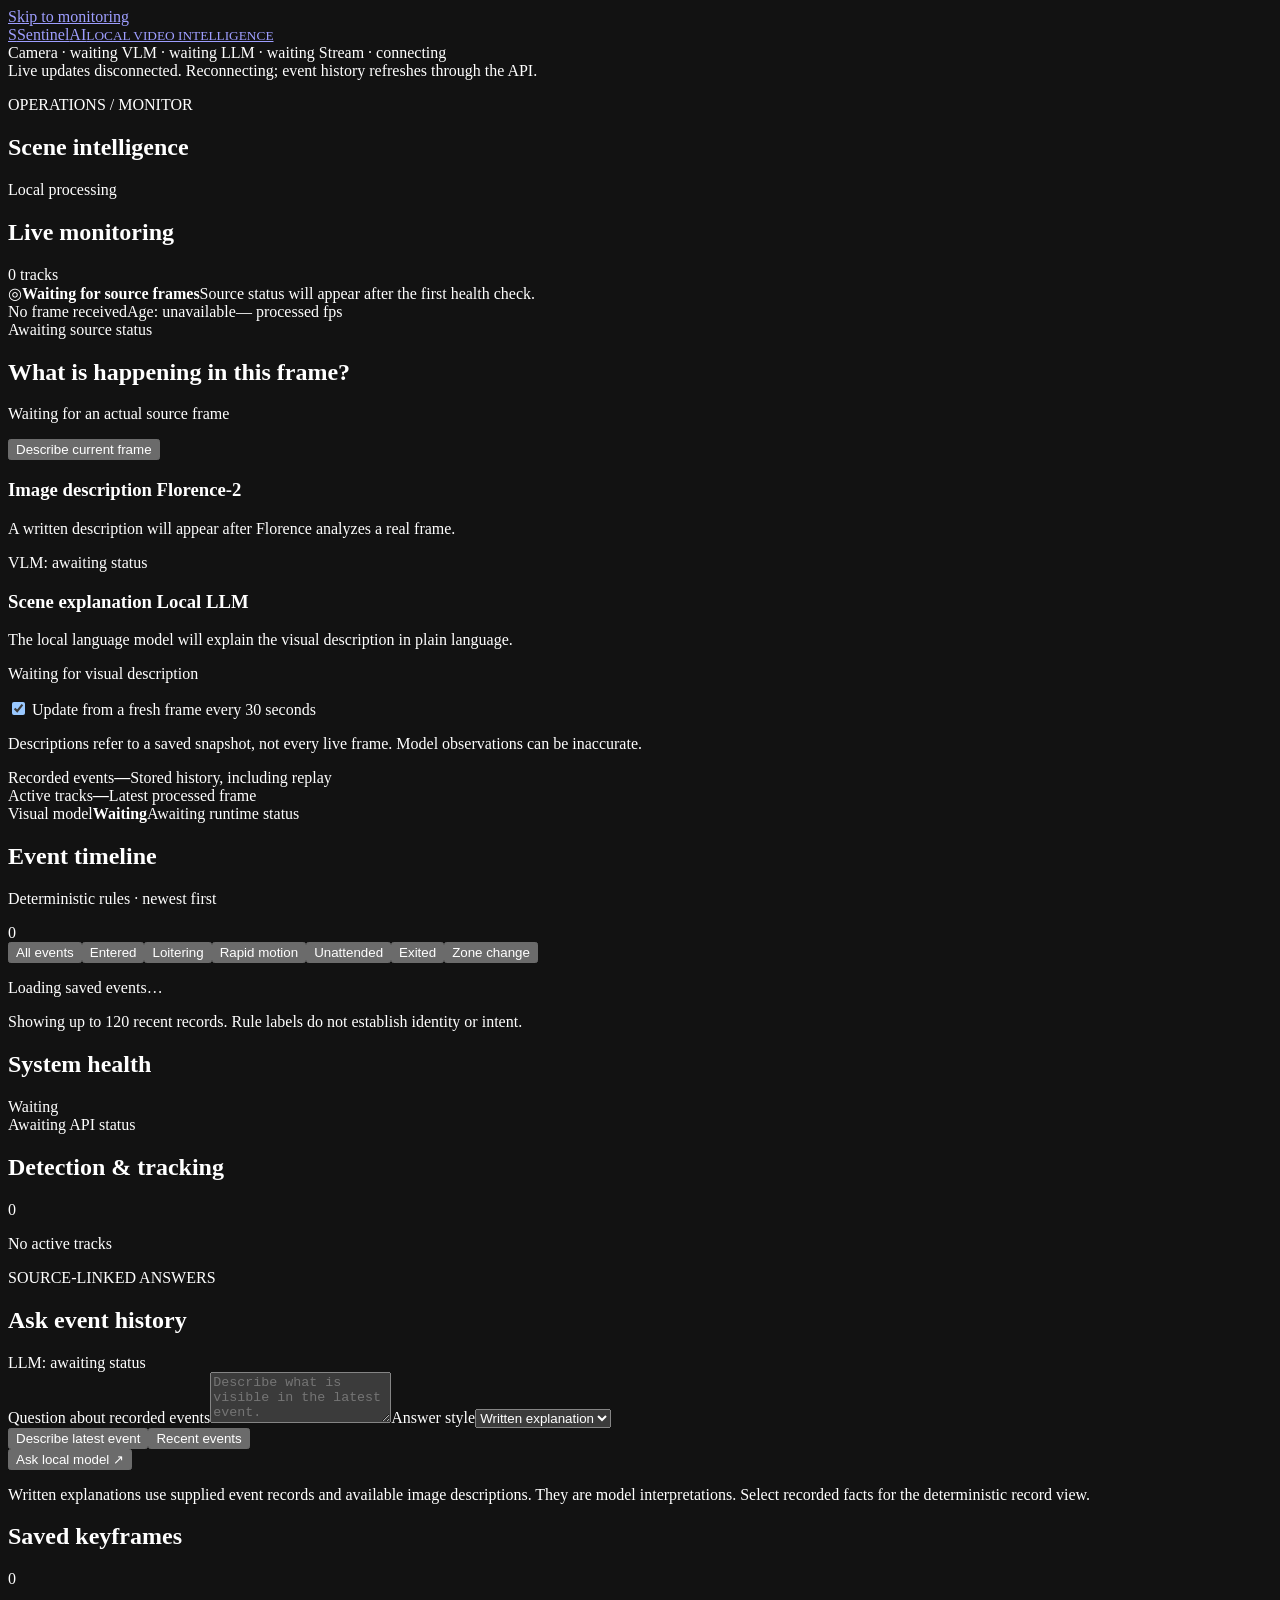
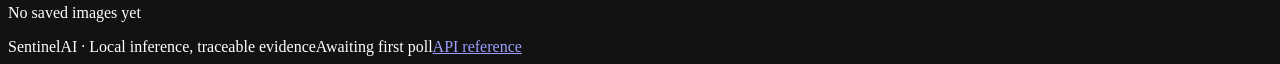
==== commit 162d27cc: "feat: add written scene descriptions and stabilize live dashboard" ====
--- a/dashboard/index.html
+++ b/dashboard/index.html
@@ -32,6 +32,15 @@
         </div>
         <div class="source-line" id="device-status" role="status">Awaiting source status</div>
       </section>
+      <section class="card scene-card" aria-labelledby="scene-title">
+        <div class="card-head"><div><h2 id="scene-title">What is happening in this frame?</h2><p id="scene-source">Waiting for an actual source frame</p></div><button class="fb" id="describe-scene">Describe current frame</button></div>
+        <div class="scene-columns">
+          <div><h3>Image description <span>Florence-2</span></h3><p id="scene-caption" class="written-output">A written description will appear after Florence analyzes a real frame.</p><div id="vlm-detail" class="model-detail">VLM: awaiting status</div></div>
+          <div><h3>Scene explanation <span>Local LLM</span></h3><p id="scene-explanation" class="written-output">The local language model will explain the visual description in plain language.</p><p id="scene-explanation-detail" class="model-detail">Waiting for visual description</p></div>
+        </div>
+        <div class="scene-toolbar"><label><input type="checkbox" id="auto-describe" checked> Update from a fresh frame every 30 seconds</label><a id="scene-evidence" hidden target="_blank" rel="noopener">View analyzed frame ↗</a></div>
+        <p class="panel-note scene-status" id="scene-status" role="status">Descriptions refer to a saved snapshot, not every live frame. Model observations can be inaccurate.</p>
+      </section>
       <div class="stats">
         <div class="stat"><span class="stat-label">Recorded events</span><strong class="stat-val" id="st-total">—</strong><span class="stat-sub">Stored history, including replay</span></div>
         <div class="stat"><span class="stat-label">Active tracks</span><strong class="stat-val" id="st-tracks">—</strong><span class="stat-sub">Latest processed frame</span></div>
@@ -49,12 +58,11 @@
     <aside class="right-col" aria-label="Analysis and system health">
       <section class="card" aria-labelledby="health-title"><div class="card-head"><h2 id="health-title">System health</h2><span class="chip" id="api-state">Waiting</span></div><div id="component-status" class="health-grid" role="status">Awaiting API status</div></section>
       <section class="card" aria-labelledby="tracks-title"><div class="card-head"><h2 id="tracks-title">Detection &amp; tracking</h2><span class="chip" id="tracks-chip">0</span></div><div class="track-list" id="track-list"><p class="empty">No active tracks</p></div></section>
-      <section class="card" aria-labelledby="vlm-title"><div class="card-head"><div><p class="eyebrow">01 / VISUAL OBSERVATION</p><h2 id="vlm-title">Florence-2</h2></div></div><div class="panel-body"><p class="muted">Inspect an event to see its original keyframe, actual model task, output and provenance.</p><div id="vlm-detail" class="model-detail">Awaiting runtime status</div><p class="panel-note">A caption or presence hypothesis cannot confirm dwell time, ownership or intent.</p></div></section>
-      <section class="card" aria-labelledby="qa-title"><div class="card-head"><div><p class="eyebrow">02 / SOURCE-LINKED ANSWERS</p><h2 id="qa-title">Ask event history</h2></div></div><div class="panel-body">
+      <section class="card qa-card" aria-labelledby="qa-title"><div class="card-head"><div><p class="eyebrow">SOURCE-LINKED ANSWERS</p><h2 id="qa-title">Ask event history</h2></div></div><div class="panel-body">
         <div id="llm-detail" class="model-detail">LLM: awaiting status</div>
-        <form id="qa-form"><label for="qa-question">Question about recorded events</label><textarea id="qa-question" maxlength="2000" required rows="3" placeholder="When was the latest loitering event?"></textarea><div class="question-examples"><button type="button" class="fb" data-question="What happened in the last five minutes?">Recent events</button><button type="button" class="fb" data-question="Which events have VLM verification results?">Visual checks</button></div><button id="qa-submit" type="submit" class="primary">Ask local model <span aria-hidden="true">↗</span></button></form>
+        <form id="qa-form"><label for="qa-question">Question about recorded events</label><textarea id="qa-question" maxlength="2000" required rows="3" placeholder="Describe what is visible in the latest event."></textarea><label for="qa-mode">Answer style</label><select id="qa-mode"><option value="explain">Written explanation</option><option value="facts">Recorded facts</option></select><div class="question-examples"><button type="button" class="fb" data-question="Describe what is visible in the latest event.">Describe latest event</button><button type="button" class="fb" data-question="What happened in the last five minutes?">Recent events</button></div><button id="qa-submit" type="submit" class="primary">Ask local model <span aria-hidden="true">↗</span></button></form>
         <div id="qa-status" role="status" class="panel-note"></div><div id="qa-answer"></div><ol id="qa-sources"></ol>
-        <p class="panel-note">SmolLM2 selects supplied event references. Factual answer text comes from stored records. Unsupported conclusions remain unknown.</p>
+        <p class="panel-note">Written explanations use supplied event records and available image descriptions. They are model interpretations. Select recorded facts for the deterministic record view.</p>
       </div></section>
       <section class="card" aria-labelledby="evidence-title"><div class="card-head"><h2 id="evidence-title">Saved keyframes</h2><span class="chip" id="ev-count-chip">0</span></div><div class="ev-grid" id="ev-grid"><p class="empty">No saved images yet</p></div></section>
     </aside>
